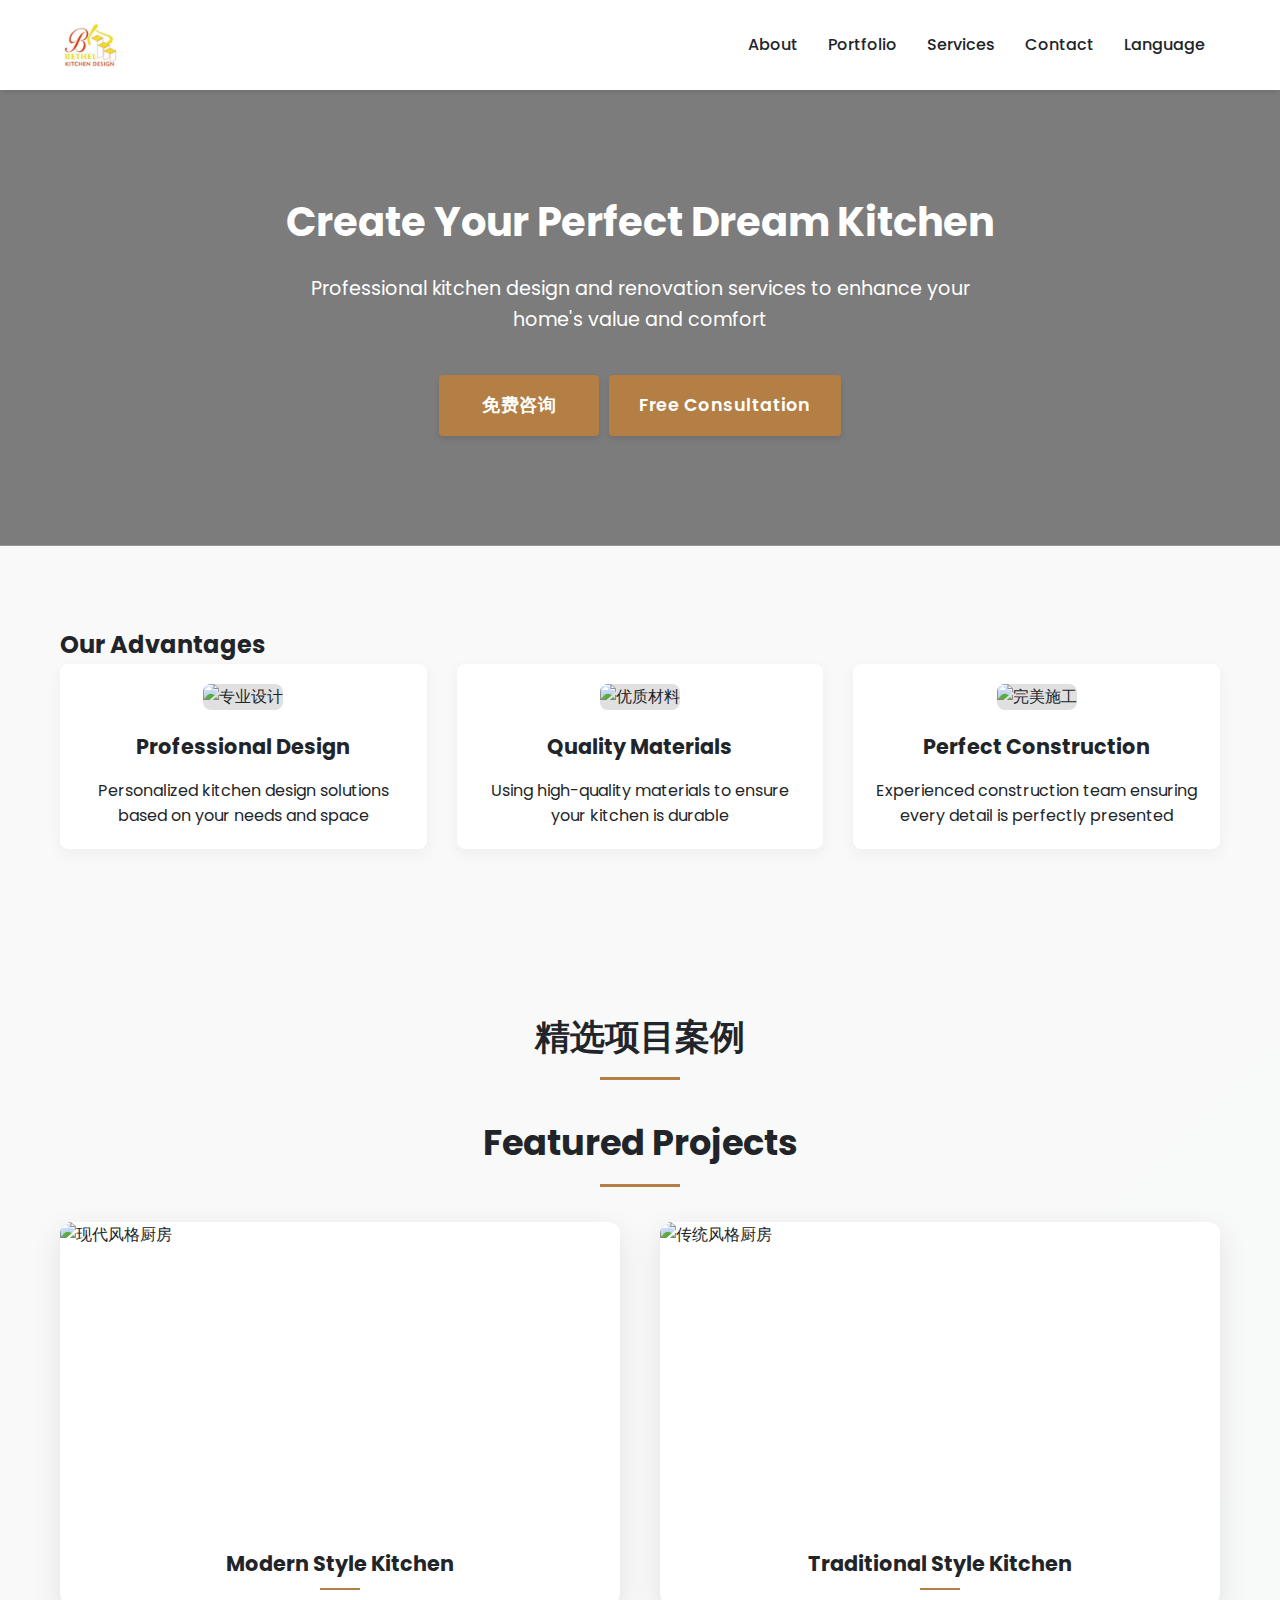
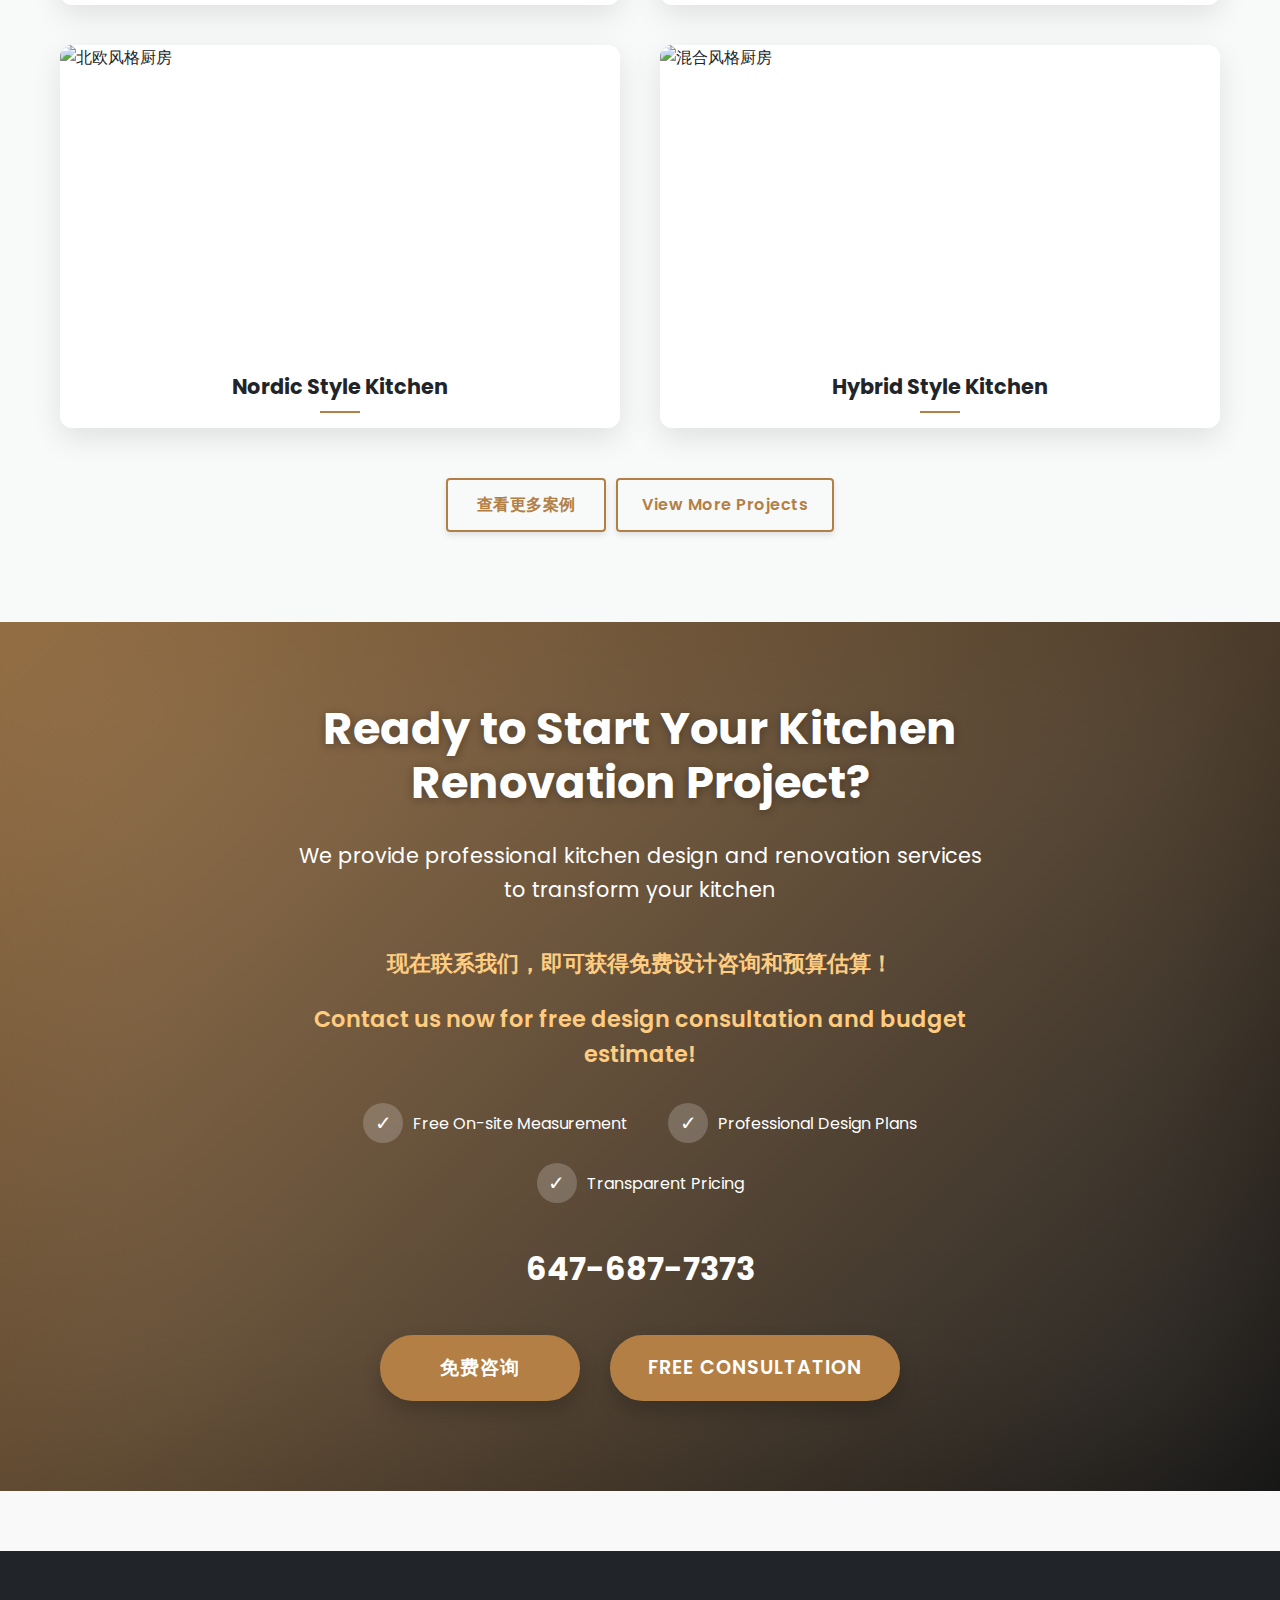
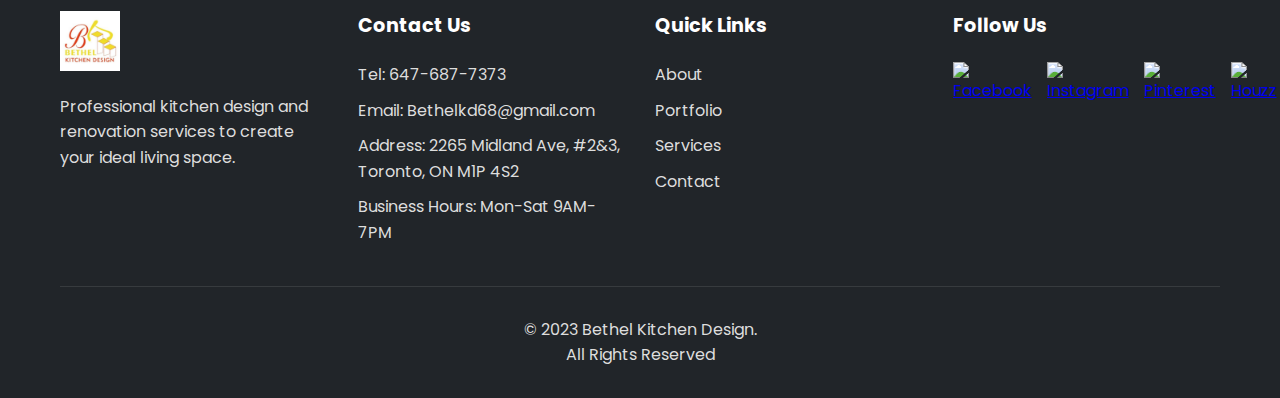
==== index.html @ 99098ee4 "language" ====
<!DOCTYPE html>
<html lang="en">
<head>
    <meta charset="UTF-8">
    <meta name="viewport" content="width=device-width, initial-scale=1.0">
    <title>Bethel Kitchen Design - 专业厨房设计与装修</title>
    <link rel="stylesheet" href="styles.css">
    <link rel="preconnect" href="https://fonts.googleapis.com">
    <link rel="preconnect" href="https://fonts.gstatic.com" crossorigin>
    <link href="https://fonts.googleapis.com/css2?family=Poppins:wght@300;400;500;600;700&display=swap" rel="stylesheet">
</head>
<body>
    <header>
        <div class="container">
            <div class="logo">
                <!-- 使用实际的公司LOGO -->
                <img src="Bethhel-Logo.jpeg" alt="Bethel Kitchen Design Logo">
            </div>
            <nav>
                <ul>
                    <li><a href="/about" data-lang="zh">关于我们</a><a href="/about" data-lang="en">About</a></li>
                    <li><a href="/portfolio" data-lang="zh">项目展示</a><a href="/portfolio" data-lang="en">Portfolio</a></li>
                    <li><a href="/services" data-lang="zh">服务内容</a><a href="/services" data-lang="en">Services</a></li>
                    <li><a href="contact.html" data-lang="zh">联系我们</a><a href="contact.html" data-lang="en">Contact</a></li>
                    <!-- 添加语言下拉菜单 -->
                    <li class="dropdown">
                        <a href="#" data-lang="zh">语言</a>
                        <a href="#" data-lang="en">Language</a>
                        <div class="dropdown-content">
                            <a href="#" onclick="switchToLanguage('zh-CN')">中文</a>
                            <a href="#" onclick="switchToLanguage('en')">English</a>
                        </div>
                    </li>
                </ul>
            </nav>
        </div>
    </header>

    <section class="hero">
        <div class="container">
            <h1 data-lang="zh">打造您梦想中的完美厨房</h1>
            <h1 data-lang="en">Create Your Perfect Dream Kitchen</h1>
            
            <p data-lang="zh">专业的厨房设计与装修服务，提升您家的价值与舒适度</p>
            <p data-lang="en">Professional kitchen design and renovation services to enhance your home's value and comfort</p>
            
            <div class="cta-buttons">
                <a href="contact.html" class="btn btn-large" data-lang="zh">免费咨询</a>
                <a href="contact.html" class="btn btn-large" data-lang="en">Free Consultation</a>
            </div>
        </div>
    </section>

    <section class="features">
        <div class="container">
            <h2 data-lang="zh">我们的优势</h2>
            <h2 data-lang="en">Our Advantages</h2>
            
            <div class="feature-grid">
                <div class="feature">
                    <img src="https://images.pexels.com/photos/3214064/pexels-photo-3214064.jpeg" alt="专业设计">
                    <h3 data-lang="zh">专业设计</h3>
                    <h3 data-lang="en">Professional Design</h3>
                    
                    <p data-lang="zh">根据您的需求和空间提供个性化的厨房设计方案</p>
                    <p data-lang="en">Personalized kitchen design solutions based on your needs and space</p>
                </div>
                <div class="feature">
                    <img src="https://images.pexels.com/photos/129731/pexels-photo-129731.jpeg" alt="优质材料">
                    <h3 data-lang="zh">优质材料</h3>
                    <h3 data-lang="en">Quality Materials</h3>
                    
                    <p data-lang="zh">使用高品质的材料，确保您的厨房经久耐用</p>
                    <p data-lang="en">Using high-quality materials to ensure your kitchen is durable</p>
                </div>
                <div class="feature">
                    <img src="https://images.pexels.com/photos/5824530/pexels-photo-5824530.jpeg" alt="完美施工">
                    <h3 data-lang="zh">完美施工</h3>
                    <h3 data-lang="en">Perfect Construction</h3>
                    
                    <p data-lang="zh">经验丰富的施工团队，确保每个细节都完美呈现</p>
                    <p data-lang="en">Experienced construction team ensuring every detail is perfectly presented</p>
                </div>
            </div>
        </div>
    </section>

    <section class="portfolio-preview">
        <div class="container">
            <h2 data-lang="zh">精选项目案例</h2>
            <h2 data-lang="en">Featured Projects</h2>
            
            <div class="portfolio-grid">
                <div class="portfolio-item">
                    <img src="https://images.pexels.com/photos/3016430/pexels-photo-3016430.jpeg" alt="现代风格厨房">
                    <h3 data-lang="zh">现代风格厨房</h3>
                    <h3 data-lang="en">Modern Style Kitchen</h3>
                </div>
                <div class="portfolio-item">
                    <img src="https://images.pexels.com/photos/1080721/pexels-photo-1080721.jpeg" alt="传统风格厨房">
                    <h3 data-lang="zh">传统风格厨房</h3>
                    <h3 data-lang="en">Traditional Style Kitchen</h3>
                </div>
                <div class="portfolio-item">
                    <img src="https://images.pexels.com/photos/2062426/pexels-photo-2062426.jpeg" alt="北欧风格厨房">
                    <h3 data-lang="zh">北欧风格厨房</h3>
                    <h3 data-lang="en">Nordic Style Kitchen</h3>
                </div>
                <div class="portfolio-item">
                    <img src="https://images.pexels.com/photos/6492403/pexels-photo-6492403.jpeg" alt="混合风格厨房">
                    <h3 data-lang="zh">混合风格厨房</h3>
                    <h3 data-lang="en">Hybrid Style Kitchen</h3>
                </div>
            </div>
            <div class="cta-buttons">
                <a href="/portfolio" class="btn btn-secondary" data-lang="zh">查看更多案例</a>
                <a href="/portfolio" class="btn btn-secondary" data-lang="en">View More Projects</a>
            </div>
        </div>
    </section>

    <section class="cta">
        <div class="container">
            <h2 data-lang="zh">准备好开始您的厨房改造项目了吗？</h2>
            <h2 data-lang="en">Ready to Start Your Kitchen Renovation Project?</h2>
            
            <p data-lang="zh">我们提供专业厨房设计和装修服务，让您的厨房焕然一新</p>
            <p data-lang="en">We provide professional kitchen design and renovation services to transform your kitchen</p>
            
            <span class="cta-highlight" data-lang="zh">现在联系我们，即可获得免费设计咨询和预算估算！</span>
            <span class="cta-highlight" data-lang="en">Contact us now for free design consultation and budget estimate!</span>
            
            <div class="cta-benefits">
                <div class="cta-benefit">
                    <div class="cta-benefit-icon">✓</div>
                    <span data-lang="zh">免费上门测量</span>
                    <span data-lang="en">Free On-site Measurement</span>
                </div>
                <div class="cta-benefit">
                    <div class="cta-benefit-icon">✓</div>
                    <span data-lang="zh">专业设计方案</span>
                    <span data-lang="en">Professional Design Plans</span>
                </div>
                <div class="cta-benefit">
                    <div class="cta-benefit-icon">✓</div>
                    <span data-lang="zh">透明报价</span>
                    <span data-lang="en">Transparent Pricing</span>
                </div>
            </div>
            
            <a href="tel:6476877373" class="phone-number">647-687-7373</a>
            
            <div class="cta-buttons">
                <a href="contact.html" class="btn btn-large" data-lang="zh">免费咨询</a>
                <a href="contact.html" class="btn btn-large" data-lang="en">Free Consultation</a>
            </div>
        </div>
    </section>

    <footer>
        <div class="container">
            <div class="footer-grid">
                <div class="footer-info">
                    <!-- 页脚中也使用实际LOGO -->
                    <img src="Bethhel-Logo.jpeg" alt="Bethel Kitchen Design Logo">
                    <p data-lang="zh">专业厨房设计与装修服务，为您打造理想的生活空间。</p>
                    <p data-lang="en">Professional kitchen design and renovation services to create your ideal living space.</p>
                </div>
                <div class="footer-contact">
                    <h3 data-lang="zh">联系我们</h3>
                    <h3 data-lang="en">Contact Us</h3>
                    
                    <p data-lang="zh">电话: 647-687-7373</p>
                    <p data-lang="en">Tel: 647-687-7373</p>
                    
                    <p data-lang="zh">邮箱: Bethelkd68@gmail.com</p>
                    <p data-lang="en">Email: Bethelkd68@gmail.com</p>
                    
                    <p data-lang="zh">地址: 2265 Midland Ave, #2&3, Toronto, ON M1P 4S2</p>
                    <p data-lang="en">Address: 2265 Midland Ave, #2&3, Toronto, ON M1P 4S2</p>
                    
                    <p data-lang="zh">营业时间: 周一至周六 9AM-7PM</p>
                    <p data-lang="en">Business Hours: Mon-Sat 9AM-7PM</p>
                </div>
                <div class="footer-links">
                    <h3 data-lang="zh">快速链接</h3>
                    <h3 data-lang="en">Quick Links</h3>
                    
                    <ul>
                        <li><a href="/about" data-lang="zh">关于我们</a><a href="/about" data-lang="en">About</a></li>
                        <li><a href="/portfolio" data-lang="zh">项目展示</a><a href="/portfolio" data-lang="en">Portfolio</a></li>
                        <li><a href="/services" data-lang="zh">服务内容</a><a href="/services" data-lang="en">Services</a></li>
                        <li><a href="contact.html" data-lang="zh">联系我们</a><a href="contact.html" data-lang="en">Contact</a></li>
                    </ul>
                </div>
                <div class="footer-social">
                    <h3 data-lang="zh">关注我们</h3>
                    <h3 data-lang="en">Follow Us</h3>
                    
                    <div class="social-icons">
                        <a href="#"><img src="https://cdn2.iconfinder.com/data/icons/social-media-2285/512/1_Facebook_colored_svg_copy-512.png" alt="Facebook" width="30"></a>
                        <a href="#"><img src="https://cdn2.iconfinder.com/data/icons/social-media-2285/512/1_Instagram_colored_svg_1-512.png" alt="Instagram" width="30"></a>
                        <a href="#"><img src="https://cdn2.iconfinder.com/data/icons/social-media-2285/512/1_Pinterest_colored_svg-512.png" alt="Pinterest" width="30"></a>
                        <a href="#"><img src="https://cdn0.iconfinder.com/data/icons/social-media-2092/100/social-56-512.png" alt="Houzz" width="30"></a>
                    </div>
                </div>
            </div>
            <div class="copyright">
                <p>&copy; 2023 Bethel Kitchen Design. <span data-lang="zh">保留所有权利</span><span data-lang="en">All Rights Reserved</span></p>
            </div>
        </div>
    </footer>

    <script>
        // 更新语言切换功能
        function switchToLanguage(lang) {
            document.documentElement.lang = lang;
            localStorage.setItem('language', lang);
        }
        
        // 页面加载时检查之前选择的语言
        document.addEventListener('DOMContentLoaded', function() {
            const savedLanguage = localStorage.getItem('language');
            if (savedLanguage) {
                document.documentElement.lang = savedLanguage;
            }
            
            // 平滑滚动效果
            document.querySelectorAll('a[href^="#"]').forEach(anchor => {
                anchor.addEventListener('click', function (e) {
                    e.preventDefault();
                    
                    document.querySelector(this.getAttribute('href')).scrollIntoView({
                        behavior: 'smooth'
                    });
                });
            });
        });
    </script>
</body>
</html>
---- styles.css ----
/* 基础样式 */
:root {
    --primary-color: #333;
    --secondary-color: #b37f45;
    --light-color: #f8f9fa;
    --dark-color: #212529;
}

* {
    margin: 0;
    padding: 0;
    box-sizing: border-box;
}

body {
    font-family: 'Poppins', sans-serif;
    line-height: 1.6;
    color: var(--dark-color);
    background-color: #f9f9f9;
}

/* 语言切换功能 */
[data-lang="zh"] {
    display: none;
}

[data-lang="en"] {
    display: block;
}

html[lang="zh-CN"] [data-lang="zh"] {
    display: block;
}

html[lang="zh-CN"] [data-lang="en"] {
    display: none;
}

/* 下拉菜单样式 */
.dropdown {
    position: relative;
    display: inline-block;
}

.dropdown-content {
    display: none;
    position: absolute;
    background-color: white;
    min-width: 120px;
    box-shadow: 0px 8px 16px 0px rgba(0,0,0,0.2);
    z-index: 1000;
    border-radius: 4px;
    overflow: hidden;
    right: 0;
    top: 100%;
}

.dropdown:hover .dropdown-content {
    display: block;
}

.dropdown-content a {
    color: var(--dark-color);
    padding: 12px 16px;
    text-decoration: none;
    display: block;
    text-align: left;
}

.dropdown-content a:hover {
    background-color: #f1f1f1;
    color: var(--secondary-color);
}

.container {
    width: 100%;
    max-width: 1200px;
    margin: 0 auto;
    padding: 0 20px;
}

/* 头部样式 */
header {
    background-color: white;
    box-shadow: 0 2px 5px rgba(0,0,0,0.1);
    padding: 15px 0;
    position: relative;
    z-index: 100;
}

header .container {
    display: flex;
    justify-content: space-between;
    align-items: center;
}

nav ul {
    list-style: none;
    display: flex;
    justify-content: flex-end;
}

nav ul li {
    margin: 0 15px;
}

nav ul li a {
    text-decoration: none;
    color: var(--dark-color);
    font-weight: 500;
    transition: color 0.3s;
}

nav ul li a:hover {
    color: var(--secondary-color);
}

.logo img {
    height: 60px;
    width: auto;
    display: block;
    margin-bottom: 0;
}

/* 按钮样式 */
.btn {
    display: inline-block;
    padding: 12px 24px;
    background-color: var(--secondary-color);
    color: white;
    text-decoration: none;
    border-radius: 4px;
    font-weight: 600;
    letter-spacing: 0.5px;
    text-align: center;
    transition: all 0.3s ease;
    border: 2px solid var(--secondary-color);
    box-shadow: 0 3px 6px rgba(0,0,0,0.1);
    min-width: 160px;
    margin: 10px 5px;
}

.btn:hover {
    background-color: #c29365;
    border-color: #c29365;
    transform: translateY(-2px);
    box-shadow: 0 5px 10px rgba(0,0,0,0.15);
}

.btn-secondary {
    background-color: transparent;
    color: var(--secondary-color);
}

.btn-secondary:hover {
    background-color: var(--secondary-color);
    color: white;
}

.btn-large {
    padding: 14px 28px;
    font-size: 1.1rem;
}

/* 页脚样式 */
footer {
    background-color: var(--dark-color);
    color: white;
    padding: 60px 0 30px;
    margin-top: 60px;
}

.footer-grid {
    display: grid;
    grid-template-columns: repeat(auto-fit, minmax(250px, 1fr));
    gap: 30px;
    margin-bottom: 30px;
}

.footer-info img {
    height: 60px;
    width: auto;
    margin-bottom: 15px;
}

.footer-info p, .footer-contact p {
    color: #ddd;
    margin-bottom: 10px;
}

.footer-contact h3, .footer-links h3, .footer-social h3 {
    color: white;
    margin-bottom: 20px;
    font-size: 1.2rem;
}

.footer-links ul {
    list-style: none;
}

.footer-links ul li {
    margin-bottom: 10px;
}

.footer-links ul li a {
    color: #ddd;
    text-decoration: none;
    transition: color 0.3s;
}

.footer-links ul li a:hover {
    color: var(--secondary-color);
}

.social-icons {
    display: flex;
    gap: 15px;
}

.copyright {
    border-top: 1px solid rgba(255,255,255,0.1);
    padding-top: 30px;
    text-align: center;
    color: #ddd;
}

/* 联系页面特定样式 */
.contact-header {
    background-color: var(--secondary-color);
    color: white;
    padding: 50px 0;
    text-align: center;
    position: relative;
    z-index: 10;
    overflow: hidden;
}

.contact-header:before {
    content: '';
    position: absolute;
    top: 0;
    left: 0;
    right: 0;
    bottom: 0;
    background: linear-gradient(135deg, rgba(179, 127, 69, 0.9) 0%, rgba(179, 127, 69, 0.7) 100%);
    z-index: 1;
}

.contact-header .container {
    position: relative;
    z-index: 2;
}

.contact-header h1 {
    font-size: 2.5rem;
    margin-bottom: 15px;
    position: relative;
}

.contact-header h1:after {
    content: '';
    display: block;
    width: 80px;
    height: 3px;
    background: white;
    margin: 15px auto 0;
}

.contact-header p {
    font-size: 1.1rem;
    max-width: 600px;
    margin: 0 auto;
}

.contact-main {
    margin: 60px auto;
    display: flex;
    flex-wrap: wrap;
    box-shadow: 0 10px 30px rgba(0,0,0,0.1);
    border-radius: 10px;
    overflow: hidden;
    background: white;
}

.contact-info-wrapper {
    flex: 1;
    min-width: 350px;
    padding: 40px;
    background-color: white;
}

.contact-info-title {
    font-size: 1.5rem;
    margin-bottom: 30px;
    color: var(--dark-color);
    position: relative;
    padding-bottom: 15px;
}

.contact-info-title:after {
    content: '';
    display: block;
    width: 50px;
    height: 3px;
    background: var(--secondary-color);
    position: absolute;
    bottom: 0;
    left: 0;
}

.contact-item {
    display: flex;
    margin-bottom: 25px;
    align-items: flex-start;
}

.contact-icon {
    font-size: 1.5rem;
    color: var(--secondary-color);
    margin-right: 15px;
    background-color: rgba(179, 127, 69, 0.1);
    width: 50px;
    height: 50px;
    display: flex;
    align-items: center;
    justify-content: center;
    border-radius: 50%;
    flex-shrink: 0;
}

.contact-details {
    flex: 1;
}

.contact-details h3 {
    font-size: 1.1rem;
    margin-bottom: 5px;
    color: var(--dark-color);
}

.contact-details p {
    color: #666;
    line-height: 1.5;
}

.map-wrapper {
    flex: 1;
    min-width: 350px;
    min-height: 450px;
}

.map-wrapper iframe {
    width: 100%;
    height: 100%;
    border: none;
    display: block;
}

/* 首页特定样式 */
.hero {
    background: linear-gradient(rgba(0, 0, 0, 0.5), rgba(0, 0, 0, 0.5)), 
                url('https://images.pexels.com/photos/1599791/pexels-photo-1599791.jpeg');
    background-size: cover;
    background-position: center;
    color: white;
    padding: 100px 0;
    text-align: center;
}

.hero h1 {
    font-size: 2.5rem;
    margin-bottom: 20px;
}

.hero p {
    font-size: 1.2rem;
    max-width: 700px;
    margin: 0 auto 30px;
}

.features {
    padding: 80px 0;
}

.section-title {
    text-align: center;
    margin-bottom: 50px;
}

.section-title h2 {
    font-size: 2rem;
    margin-bottom: 15px;
    color: var(--dark-color);
}

.section-title p {
    max-width: 700px;
    margin: 0 auto;
    color: #666;
}

.feature-grid {
    display: grid;
    grid-template-columns: repeat(3, 1fr);
    gap: 30px;
}

.feature {
    text-align: center;
    padding: 20px;
    background-color: white;
    border-radius: 8px;
    box-shadow: 0 5px 15px rgba(0,0,0,0.05);
    transition: transform 0.3s ease;
}

.feature:hover {
    transform: translateY(-5px);
}

.feature img {
    width: 100%;
    height: 250px;
    object-fit: cover;
    background-color: #e0e0e0;
    margin-bottom: 20px;
    border-radius: 8px;
}

.feature h3 {
    font-size: 1.3rem;
    margin-bottom: 15px;
    color: var(--dark-color);
}

/* 改进项目展示部分 */
.portfolio-preview {
    padding: 80px 0;
    background-color: var(--light-color);
    position: relative;
    overflow: hidden;
}

.portfolio-preview:before {
    content: '';
    position: absolute;
    top: 0;
    left: 0;
    width: 100%;
    height: 100%;
    background: linear-gradient(135deg, rgba(249, 249, 249, 0.8) 0%, rgba(249, 249, 249, 0.2) 100%);
    z-index: 1;
}

.portfolio-preview .container {
    position: relative;
    z-index: 2;
}

.portfolio-preview h2 {
    position: relative;
    display: inline-block;
    margin-bottom: 50px;
    font-size: 2.2rem;
    color: var(--dark-color);
    text-align: center;
    width: 100%;
}

.portfolio-preview h2:after {
    content: '';
    position: absolute;
    bottom: -15px;
    left: 50%;
    transform: translateX(-50%);
    width: 80px;
    height: 3px;
    background-color: var(--secondary-color);
}

.portfolio-grid {
    display: grid;
    grid-template-columns: repeat(2, 1fr);
    gap: 40px;
    margin-bottom: 40px;
}

.portfolio-item {
    background-color: white;
    border-radius: 12px;
    overflow: hidden;
    box-shadow: 0 10px 30px rgba(0,0,0,0.1);
    transition: all 0.4s ease;
    position: relative;
}

.portfolio-item:hover {
    transform: translateY(-10px);
    box-shadow: 0 15px 40px rgba(0,0,0,0.15);
}

.portfolio-item img {
    width: 100%;
    height: 300px;
    object-fit: cover;
    transition: transform 0.6s ease;
    display: block;
}

.portfolio-item:hover img {
    transform: scale(1.05);
}

.portfolio-item h3 {
    padding: 25px 20px;
    text-align: center;
    font-size: 1.3rem;
    margin: 0;
    color: var(--dark-color);
    position: relative;
}

.portfolio-item h3:after {
    content: '';
    position: absolute;
    bottom: 15px;
    left: 50%;
    transform: translateX(-50%);
    width: 40px;
    height: 2px;
    background-color: var(--secondary-color);
    transition: width 0.3s ease;
}

.portfolio-item:hover h3:after {
    width: 60px;
}

.portfolio-item .view-project {
    position: absolute;
    top: 20px;
    right: 20px;
    background-color: var(--secondary-color);
    color: white;
    border-radius: 50%;
    width: 40px;
    height: 40px;
    display: flex;
    align-items: center;
    justify-content: center;
    opacity: 0;
    transform: translateY(20px);
    transition: all 0.3s ease;
    box-shadow: 0 5px 15px rgba(179, 127, 69, 0.4);
    text-decoration: none;
    font-size: 20px;
}

.portfolio-item:hover .view-project {
    opacity: 1;
    transform: translateY(0);
}

/* 响应式调整 */
@media (max-width: 992px) {
    .portfolio-grid {
        grid-template-columns: repeat(2, 1fr);
    }
}

@media (max-width: 768px) {
    .portfolio-grid {
        grid-template-columns: 1fr;
    }
    
    .portfolio-item img {
        height: 250px;
    }
}

/* 响应式样式 */
@media (max-width: 768px) {
    header .container {
        flex-direction: column;
    }
    
    .logo {
        margin-bottom: 15px;
    }
    
    nav ul {
        flex-direction: column;
        align-items: center;
    }
    
    nav ul li {
        margin: 5px 0;
    }
    
    .hero {
        padding: 60px 0;
    }
    
    .hero h1 {
        font-size: 2rem;
    }
    
    .contact-header {
        padding: 40px 0;
    }
    
    .contact-header h1 {
        font-size: 2rem;
    }
    
    .contact-main {
        margin: 30px auto;
    }
    
    .map-wrapper {
        min-height: 300px;
    }
    
    .feature-grid {
        grid-template-columns: 1fr;
    }
}

/* 重新设计CTA部分 */
.cta {
    background: linear-gradient(rgba(0, 0, 0, 0.6), rgba(0, 0, 0, 0.6)), 
                url('https://images.pexels.com/photos/2724748/pexels-photo-2724748.jpeg');
    background-size: cover;
    background-position: center;
    color: white;
    padding: 80px 0;
    text-align: center;
    position: relative;
    box-shadow: inset 0 0 200px rgba(0, 0, 0, 0.5);
}

.cta:before {
    content: '';
    position: absolute;
    left: 0;
    top: 0;
    width: 100%;
    height: 100%;
    background: linear-gradient(135deg, rgba(179, 127, 69, 0.9) 0%, rgba(0, 0, 0, 0.8) 100%);
    opacity: 0.8;
    z-index: 1;
}

.cta .container {
    position: relative;
    z-index: 2;
    max-width: 800px;
}

.cta h2 {
    font-size: 2.8rem;
    margin-bottom: 30px;
    font-weight: 700;
    text-shadow: 0 2px 10px rgba(0, 0, 0, 0.3);
    line-height: 1.2;
}

.cta p {
    font-size: 1.3rem;
    max-width: 700px;
    margin: 0 auto 40px;
    line-height: 1.6;
}

.cta-highlight {
    display: block;
    font-size: 1.4rem;
    margin: 20px 0;
    color: #ffcc80;
    font-weight: 600;
}

.cta-benefits {
    display: flex;
    justify-content: center;
    margin-bottom: 30px;
    flex-wrap: wrap;
}

.cta-benefit {
    margin: 10px 20px;
    display: flex;
    align-items: center;
}

.cta-benefit-icon {
    margin-right: 10px;
    background-color: rgba(255, 255, 255, 0.2);
    width: 40px;
    height: 40px;
    border-radius: 50%;
    display: flex;
    align-items: center;
    justify-content: center;
    font-size: 20px;
}

.cta-buttons {
    display: flex;
    justify-content: center;
    flex-wrap: wrap;
    margin-top: 30px;
}

.cta .btn {
    font-size: 1.2rem;
    padding: 15px 35px;
    border-radius: 50px;
    margin: 10px 15px;
    min-width: 200px;
    text-transform: uppercase;
    letter-spacing: 1px;
    border-width: 3px;
    box-shadow: 0 10px 20px rgba(0, 0, 0, 0.2);
    transition: all 0.4s ease;
}

.cta .btn:hover {
    transform: translateY(-5px);
    box-shadow: 0 15px 30px rgba(0, 0, 0, 0.25);
}

.cta .phone-number {
    display: block;
    font-size: 2rem;
    font-weight: 700;
    color: white;
    margin: 30px 0;
    text-decoration: none;
    transition: all 0.3s;
}

.cta .phone-number:hover {
    color: var(--secondary-color);
    transform: scale(1.05);
}

@media (max-width: 768px) {
    .cta h2 {
        font-size: 2.2rem;
    }
    
    .cta p {
        font-size: 1.1rem;
    }
    
    .cta-benefit {
        margin: 10px;
    }
    
    .cta .phone-number {
        font-size: 1.8rem;
    }
}
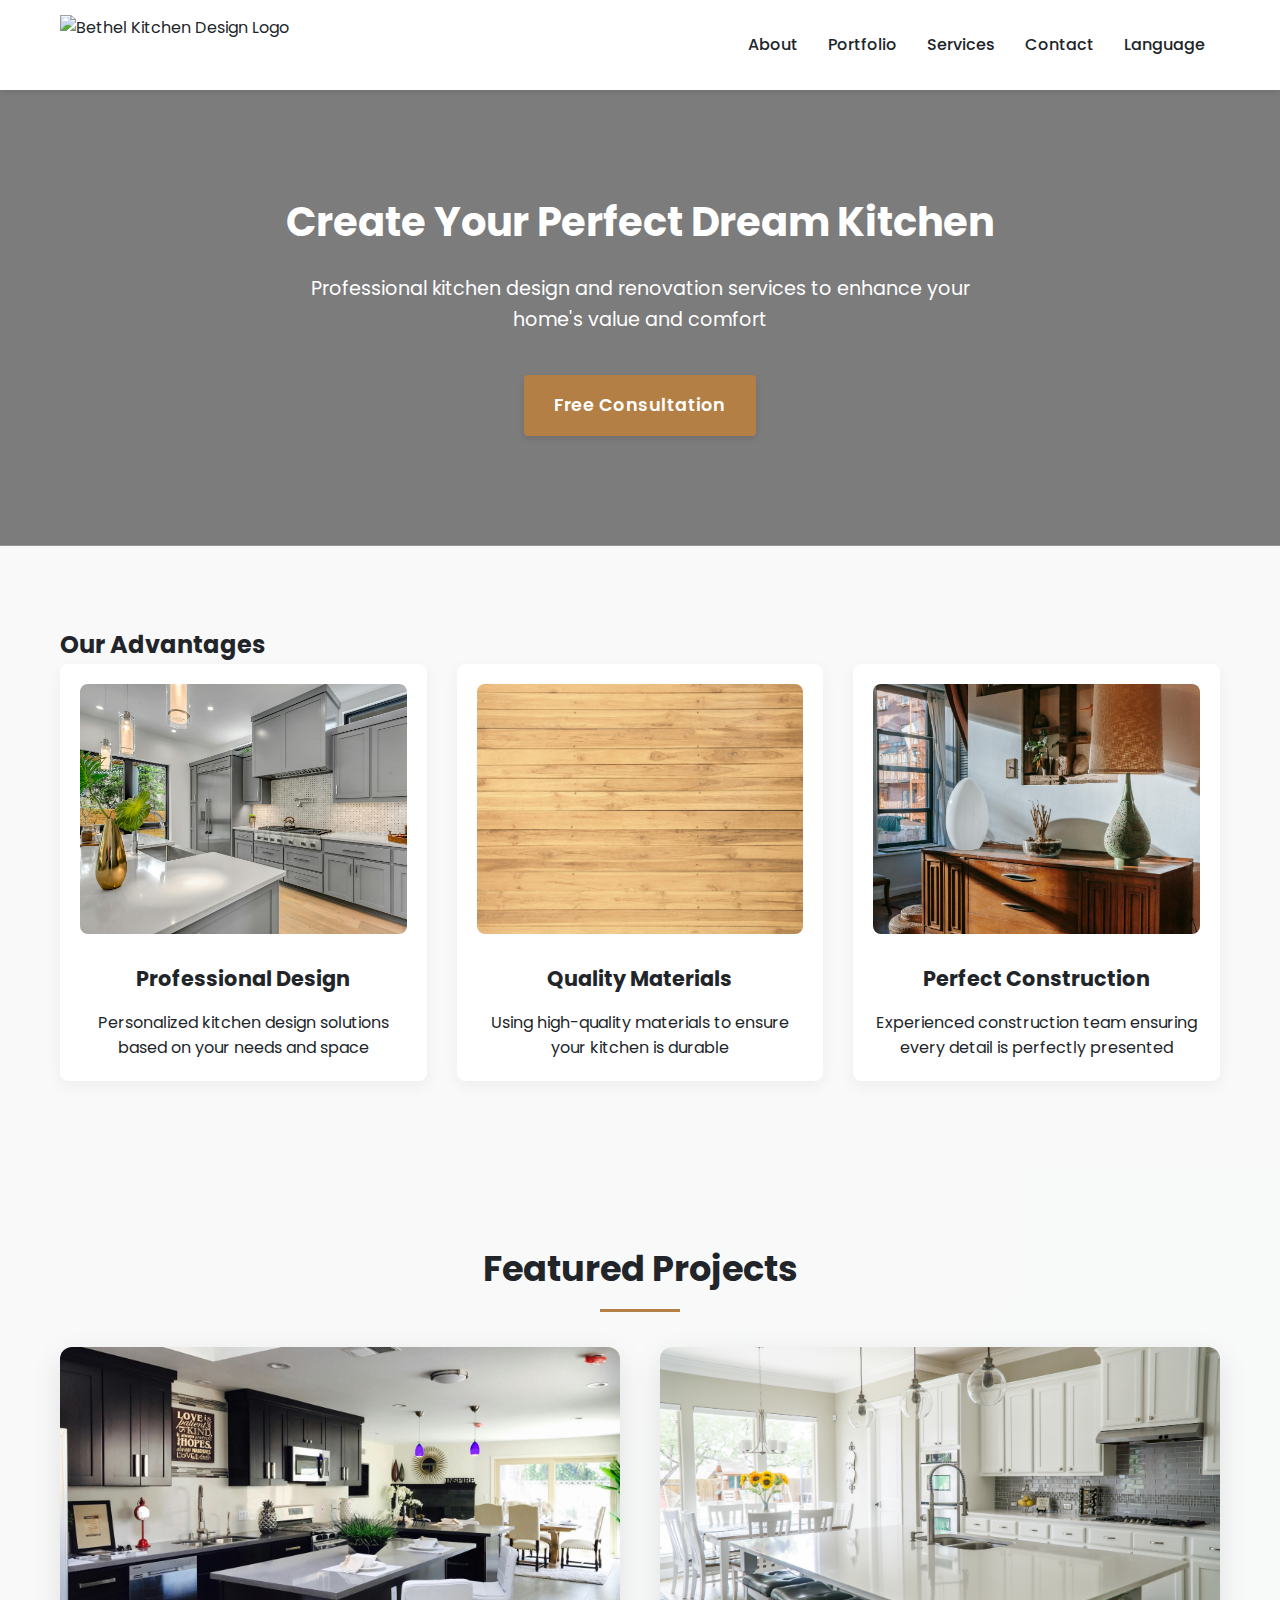
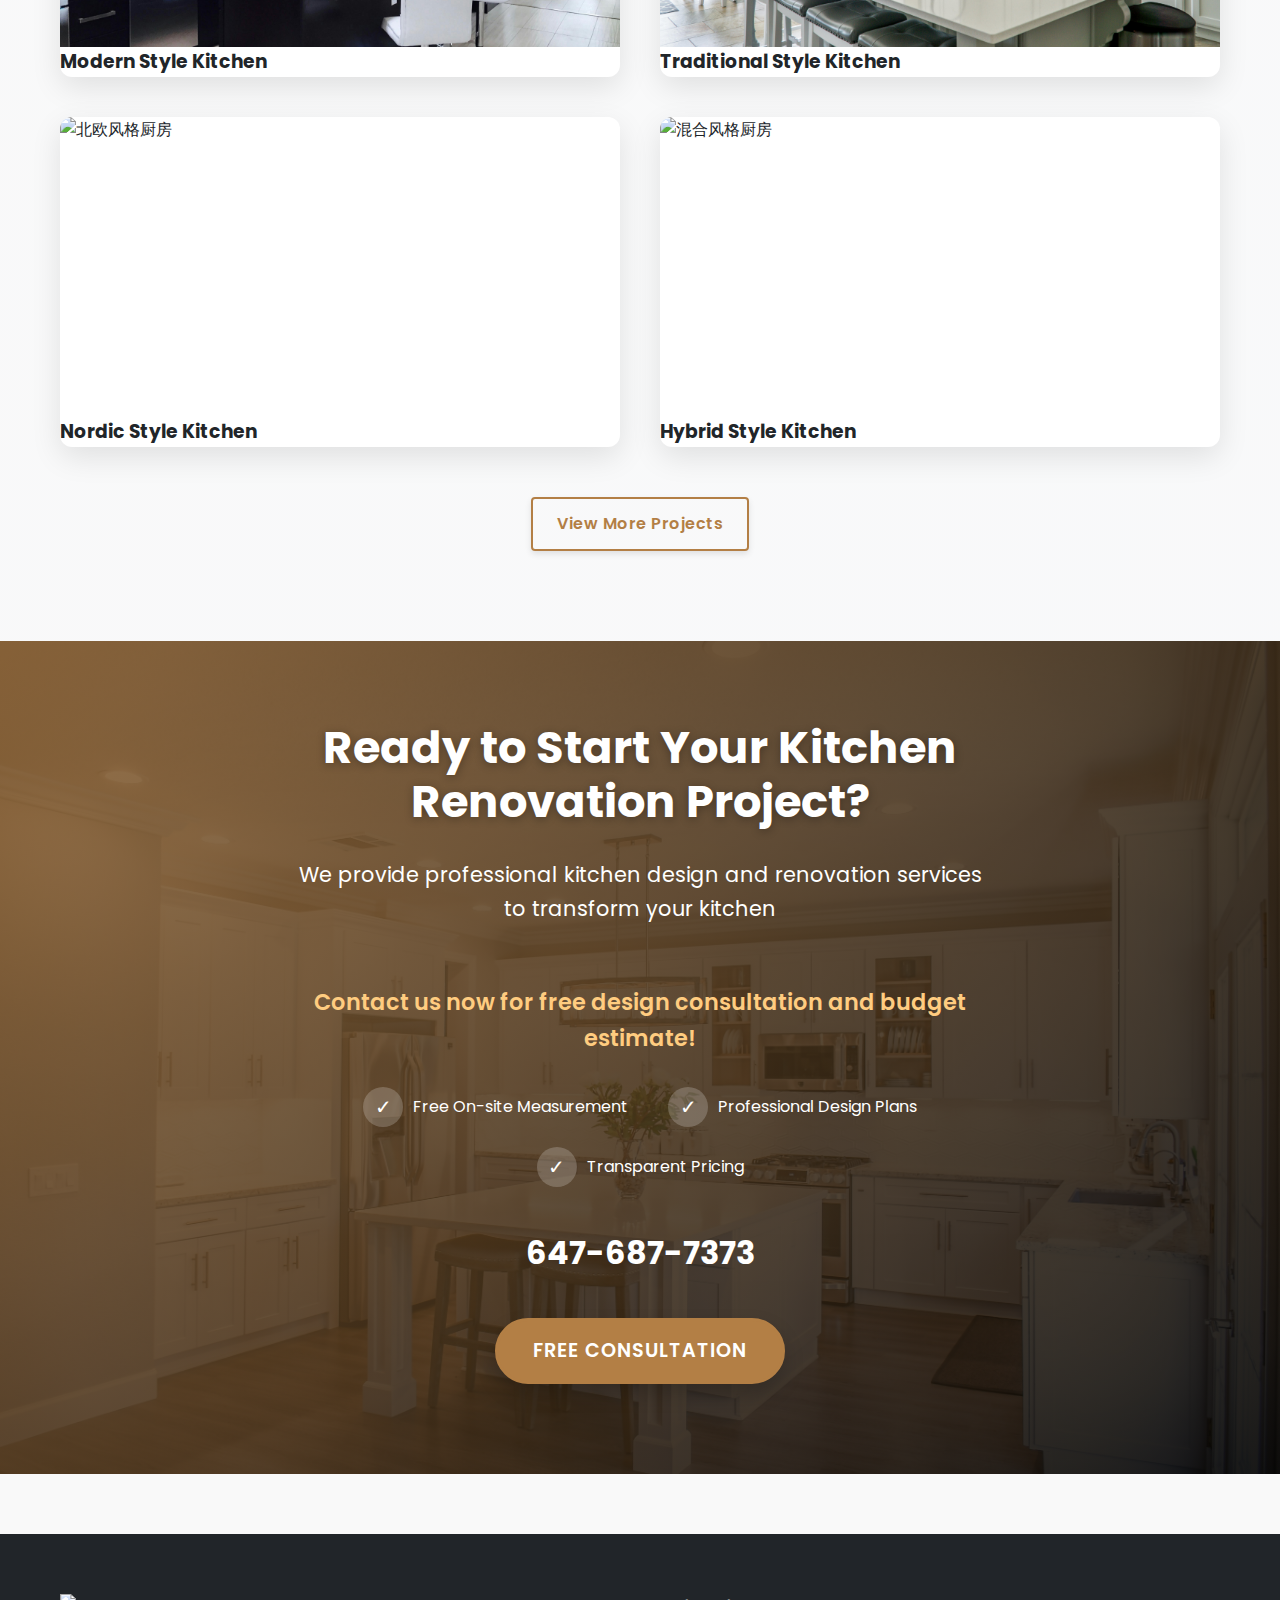
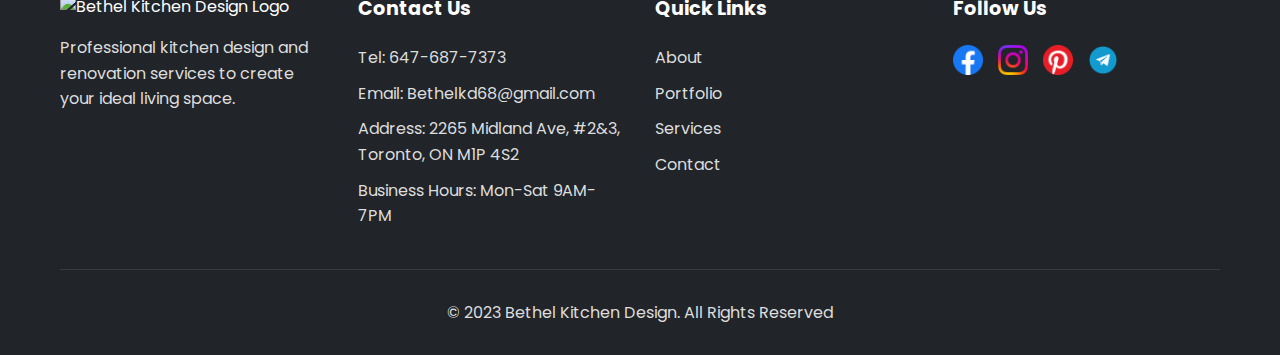
==== commit c88ac437: "logo" ====
--- a/index.html
+++ b/index.html
@@ -13,16 +13,14 @@
     <header>
         <div class="container">
             <div class="logo">
-                <!-- 使用实际的公司LOGO -->
-                <img src="Bethhel-Logo.jpeg" alt="Bethel Kitchen Design Logo">
+                <img src="images/logo/logo.png" alt="Bethel Kitchen Design Logo">
             </div>
             <nav>
                 <ul>
-                    <li><a href="/about" data-lang="zh">关于我们</a><a href="/about" data-lang="en">About</a></li>
-                    <li><a href="/portfolio" data-lang="zh">项目展示</a><a href="/portfolio" data-lang="en">Portfolio</a></li>
-                    <li><a href="/services" data-lang="zh">服务内容</a><a href="/services" data-lang="en">Services</a></li>
+                    <li><a href="about.html" data-lang="zh">关于我们</a><a href="about.html" data-lang="en">About</a></li>
+                    <li><a href="#" data-lang="zh">项目展示</a><a href="#" data-lang="en">Portfolio</a></li>
+                    <li><a href="#" data-lang="zh">服务内容</a><a href="#" data-lang="en">Services</a></li>
                     <li><a href="contact.html" data-lang="zh">联系我们</a><a href="contact.html" data-lang="en">Contact</a></li>
-                    <!-- 添加语言下拉菜单 -->
                     <li class="dropdown">
                         <a href="#" data-lang="zh">语言</a>
                         <a href="#" data-lang="en">Language</a>
@@ -58,7 +56,7 @@
             
             <div class="feature-grid">
                 <div class="feature">
-                    <img src="https://images.pexels.com/photos/3214064/pexels-photo-3214064.jpeg" alt="专业设计">
+                    <img src="images/portfolio/design-kitchen.jpg" alt="专业设计">
                     <h3 data-lang="zh">专业设计</h3>
                     <h3 data-lang="en">Professional Design</h3>
                     
@@ -66,7 +64,7 @@
                     <p data-lang="en">Personalized kitchen design solutions based on your needs and space</p>
                 </div>
                 <div class="feature">
-                    <img src="https://images.pexels.com/photos/129731/pexels-photo-129731.jpeg" alt="优质材料">
+                    <img src="images/portfolio/material-sample.jpg" alt="优质材料">
                     <h3 data-lang="zh">优质材料</h3>
                     <h3 data-lang="en">Quality Materials</h3>
                     
@@ -74,7 +72,7 @@
                     <p data-lang="en">Using high-quality materials to ensure your kitchen is durable</p>
                 </div>
                 <div class="feature">
-                    <img src="https://images.pexels.com/photos/5824530/pexels-photo-5824530.jpeg" alt="完美施工">
+                    <img src="images/portfolio/construction.jpg" alt="完美施工">
                     <h3 data-lang="zh">完美施工</h3>
                     <h3 data-lang="en">Perfect Construction</h3>
                     
@@ -92,12 +90,12 @@
             
             <div class="portfolio-grid">
                 <div class="portfolio-item">
-                    <img src="https://images.pexels.com/photos/3016430/pexels-photo-3016430.jpeg" alt="现代风格厨房">
+                    <img src="images/portfolio/modern-kitchen.jpg" alt="现代风格厨房">
                     <h3 data-lang="zh">现代风格厨房</h3>
                     <h3 data-lang="en">Modern Style Kitchen</h3>
                 </div>
                 <div class="portfolio-item">
-                    <img src="https://images.pexels.com/photos/1080721/pexels-photo-1080721.jpeg" alt="传统风格厨房">
+                    <img src="images/portfolio/traditional-kitchen.jpg" alt="传统风格厨房">
                     <h3 data-lang="zh">传统风格厨房</h3>
                     <h3 data-lang="en">Traditional Style Kitchen</h3>
                 </div>
@@ -113,8 +111,8 @@
                 </div>
             </div>
             <div class="cta-buttons">
-                <a href="/portfolio" class="btn btn-secondary" data-lang="zh">查看更多案例</a>
-                <a href="/portfolio" class="btn btn-secondary" data-lang="en">View More Projects</a>
+                <a href="#" class="btn btn-secondary" data-lang="zh">查看更多案例</a>
+                <a href="#" class="btn btn-secondary" data-lang="en">View More Projects</a>
             </div>
         </div>
     </section>
@@ -161,8 +159,7 @@
         <div class="container">
             <div class="footer-grid">
                 <div class="footer-info">
-                    <!-- 页脚中也使用实际LOGO -->
-                    <img src="Bethhel-Logo.jpeg" alt="Bethel Kitchen Design Logo">
+                    <img src="images/logo/logo.png" alt="Bethel Kitchen Design Logo">
                     <p data-lang="zh">专业厨房设计与装修服务，为您打造理想的生活空间。</p>
                     <p data-lang="en">Professional kitchen design and renovation services to create your ideal living space.</p>
                 </div>
@@ -187,9 +184,9 @@
                     <h3 data-lang="en">Quick Links</h3>
                     
                     <ul>
-                        <li><a href="/about" data-lang="zh">关于我们</a><a href="/about" data-lang="en">About</a></li>
-                        <li><a href="/portfolio" data-lang="zh">项目展示</a><a href="/portfolio" data-lang="en">Portfolio</a></li>
-                        <li><a href="/services" data-lang="zh">服务内容</a><a href="/services" data-lang="en">Services</a></li>
+                        <li><a href="about.html" data-lang="zh">关于我们</a><a href="about.html" data-lang="en">About</a></li>
+                        <li><a href="#" data-lang="zh">项目展示</a><a href="#" data-lang="en">Portfolio</a></li>
+                        <li><a href="#" data-lang="zh">服务内容</a><a href="#" data-lang="en">Services</a></li>
                         <li><a href="contact.html" data-lang="zh">联系我们</a><a href="contact.html" data-lang="en">Contact</a></li>
                     </ul>
                 </div>
@@ -198,10 +195,10 @@
                     <h3 data-lang="en">Follow Us</h3>
                     
                     <div class="social-icons">
-                        <a href="#"><img src="https://cdn2.iconfinder.com/data/icons/social-media-2285/512/1_Facebook_colored_svg_copy-512.png" alt="Facebook" width="30"></a>
-                        <a href="#"><img src="https://cdn2.iconfinder.com/data/icons/social-media-2285/512/1_Instagram_colored_svg_1-512.png" alt="Instagram" width="30"></a>
-                        <a href="#"><img src="https://cdn2.iconfinder.com/data/icons/social-media-2285/512/1_Pinterest_colored_svg-512.png" alt="Pinterest" width="30"></a>
-                        <a href="#"><img src="https://cdn0.iconfinder.com/data/icons/social-media-2092/100/social-56-512.png" alt="Houzz" width="30"></a>
+                        <a href="#"><img src="images/icons/facebook.png" alt="Facebook" width="30"></a>
+                        <a href="#"><img src="images/icons/instagram.png" alt="Instagram" width="30"></a>
+                        <a href="#"><img src="images/icons/pinterest.png" alt="Pinterest" width="30"></a>
+                        <a href="#"><img src="images/icons/houzz.png" alt="Houzz" width="30"></a>
                     </div>
                 </div>
             </div>
@@ -212,20 +209,17 @@
     </footer>
 
     <script>
-        // 更新语言切换功能
         function switchToLanguage(lang) {
             document.documentElement.lang = lang;
             localStorage.setItem('language', lang);
         }
         
-        // 页面加载时检查之前选择的语言
         document.addEventListener('DOMContentLoaded', function() {
             const savedLanguage = localStorage.getItem('language');
             if (savedLanguage) {
                 document.documentElement.lang = savedLanguage;
             }
             
-            // 平滑滚动效果
             document.querySelectorAll('a[href^="#"]').forEach(anchor => {
                 anchor.addEventListener('click', function (e) {
                     e.preventDefault();
--- a/styles.css
+++ b/styles.css
@@ -20,20 +20,37 @@
 }
 
 /* 语言切换功能 */
-[data-lang="zh"] {
-    display: none;
-}
-
-[data-lang="en"] {
-    display: block;
-}
-
+[data-lang] {
+    display: none !important;
+}
+
+/* 默认显示英文（当html标签lang属性为en或未设置时） */
+html:not([lang="zh-CN"]) [data-lang="en"] {
+    display: block !important;
+}
+
+/* 当html标签lang属性为zh-CN时显示中文 */
 html[lang="zh-CN"] [data-lang="zh"] {
-    display: block;
-}
-
-html[lang="zh-CN"] [data-lang="en"] {
-    display: none;
+    display: block !important;
+}
+
+/* 对于内联元素需特殊处理 */
+a[data-lang], span[data-lang], button[data-lang], label[data-lang] {
+    display: none !important;
+}
+
+html:not([lang="zh-CN"]) a[data-lang="en"],
+html:not([lang="zh-CN"]) span[data-lang="en"],
+html:not([lang="zh-CN"]) button[data-lang="en"],
+html:not([lang="zh-CN"]) label[data-lang="en"] {
+    display: inline-block !important;
+}
+
+html[lang="zh-CN"] a[data-lang="zh"],
+html[lang="zh-CN"] span[data-lang="zh"],
+html[lang="zh-CN"] button[data-lang="zh"],
+html[lang="zh-CN"] label[data-lang="zh"] {
+    display: inline-block !important;
 }
 
 /* 下拉菜单样式 */
@@ -178,7 +195,7 @@
 }
 
 .footer-info img {
-    height: 60px;
+    height: 50px;
     width: auto;
     margin-bottom: 15px;
 }
@@ -511,29 +528,16 @@
     transform: scale(1.05);
 }
 
-.portfolio-item h3 {
-    padding: 25px 20px;
-    text-align: center;
-    font-size: 1.3rem;
-    margin: 0;
-    color: var(--dark-color);
-    position: relative;
-}
-
-.portfolio-item h3:after {
-    content: '';
-    position: absolute;
-    bottom: 15px;
-    left: 50%;
-    transform: translateX(-50%);
-    width: 40px;
-    height: 2px;
-    background-color: var(--secondary-color);
-    transition: width 0.3s ease;
-}
-
-.portfolio-item:hover h3:after {
-    width: 60px;
+.portfolio-item h3[data-lang] {
+    display: none !important;
+}
+
+html:not([lang="zh-CN"]) .portfolio-item h3[data-lang="en"] {
+    display: block !important;
+}
+
+html[lang="zh-CN"] .portfolio-item h3[data-lang="zh"] {
+    display: block !important;
 }
 
 .portfolio-item .view-project {
@@ -629,7 +633,7 @@
 /* 重新设计CTA部分 */
 .cta {
     background: linear-gradient(rgba(0, 0, 0, 0.6), rgba(0, 0, 0, 0.6)), 
-                url('https://images.pexels.com/photos/2724748/pexels-photo-2724748.jpeg');
+                url('images/backgrounds/cta-background.jpg');
     background-size: cover;
     background-position: center;
     color: white;
@@ -745,6 +749,18 @@
     transform: scale(1.05);
 }
 
+.cta-buttons a[data-lang] {
+    display: none !important;
+}
+
+html:not([lang="zh-CN"]) .cta-buttons a[data-lang="en"] {
+    display: inline-block !important;
+}
+
+html[lang="zh-CN"] .cta-buttons a[data-lang="zh"] {
+    display: inline-block !important;
+}
+
 @media (max-width: 768px) {
     .cta h2 {
         font-size: 2.2rem;
@@ -761,4 +777,130 @@
     .cta .phone-number {
         font-size: 1.8rem;
     }
+}
+
+/* 关于我们页面样式 */
+.about-header {
+    background-color: var(--secondary-color);
+    color: white;
+    padding: 60px 0;
+    text-align: center;
+    position: relative;
+    z-index: 10;
+}
+
+.about-header h1 {
+    font-size: 3rem;
+    margin-bottom: 20px;
+    font-weight: 700;
+}
+
+.about-header p {
+    font-size: 1.2rem;
+    max-width: 700px;
+    margin: 0 auto;
+}
+
+.about-content {
+    padding: 60px 0;
+}
+
+.about-intro {
+    display: grid;
+    grid-template-columns: 1fr 1fr;
+    gap: 40px;
+    margin-bottom: 60px;
+    align-items: center;
+}
+
+.about-text p {
+    margin-bottom: 20px;
+    font-size: 1.1rem;
+    line-height: 1.8;
+}
+
+.about-image img {
+    width: 100%;
+    border-radius: 12px;
+    box-shadow: 0 10px 30px rgba(0,0,0,0.1);
+}
+
+.about-history, .about-services, .about-approach, .about-process {
+    margin-bottom: 60px;
+}
+
+.about-history h2, .about-services h2, .about-approach h2, .about-process h2 {
+    color: var(--secondary-color);
+    margin-bottom: 20px;
+    font-size: 2rem;
+    position: relative;
+    padding-bottom: 15px;
+}
+
+.about-history h2:after, .about-services h2:after, .about-approach h2:after, .about-process h2:after {
+    content: '';
+    position: absolute;
+    bottom: 0;
+    left: 0;
+    width: 60px;
+    height: 3px;
+    background-color: var(--secondary-color);
+}
+
+.about-history p, .about-services p, .about-approach p, .about-process p {
+    font-size: 1.1rem;
+    line-height: 1.8;
+    margin-bottom: 20px;
+}
+
+.about-cta {
+    background-color: #f8f9fa;
+    padding: 60px;
+    border-radius: 12px;
+    text-align: center;
+    margin-top: 60px;
+}
+
+.about-cta h2 {
+    color: var(--dark-color);
+    margin-bottom: 20px;
+    font-size: 2.2rem;
+}
+
+.about-cta p {
+    font-size: 1.2rem;
+    margin-bottom: 30px;
+}
+
+/* 响应式调整 */
+@media (max-width: 992px) {
+    .about-intro {
+        grid-template-columns: 1fr;
+    }
+    
+    .about-image {
+        order: -1;
+    }
+    
+    .about-cta {
+        padding: 40px 20px;
+    }
+}
+
+@media (max-width: 768px) {
+    .about-header {
+        padding: 40px 0;
+    }
+    
+    .about-header h1 {
+        font-size: 2.2rem;
+    }
+    
+    .about-content {
+        padding: 40px 0;
+    }
+    
+    .about-history h2, .about-services h2, .about-approach h2, .about-process h2, .about-cta h2 {
+        font-size: 1.8rem;
+    }
 } 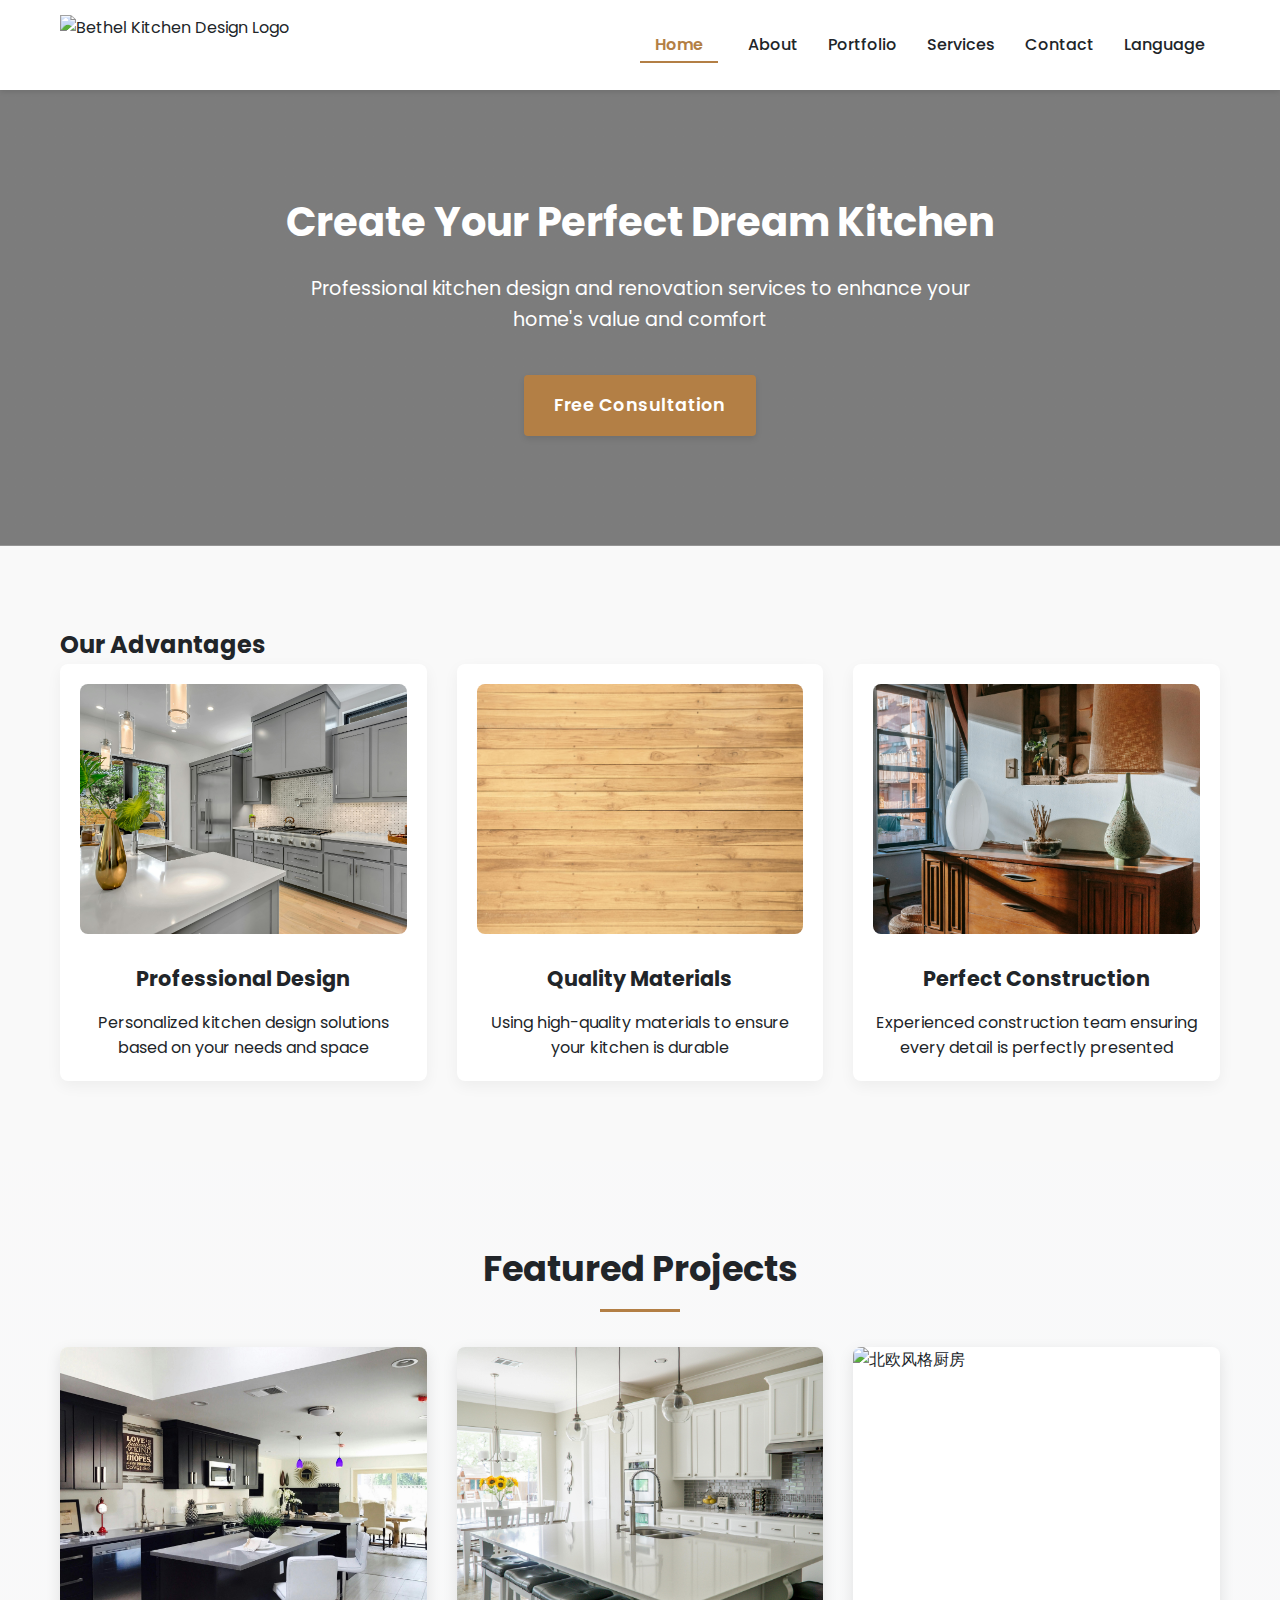
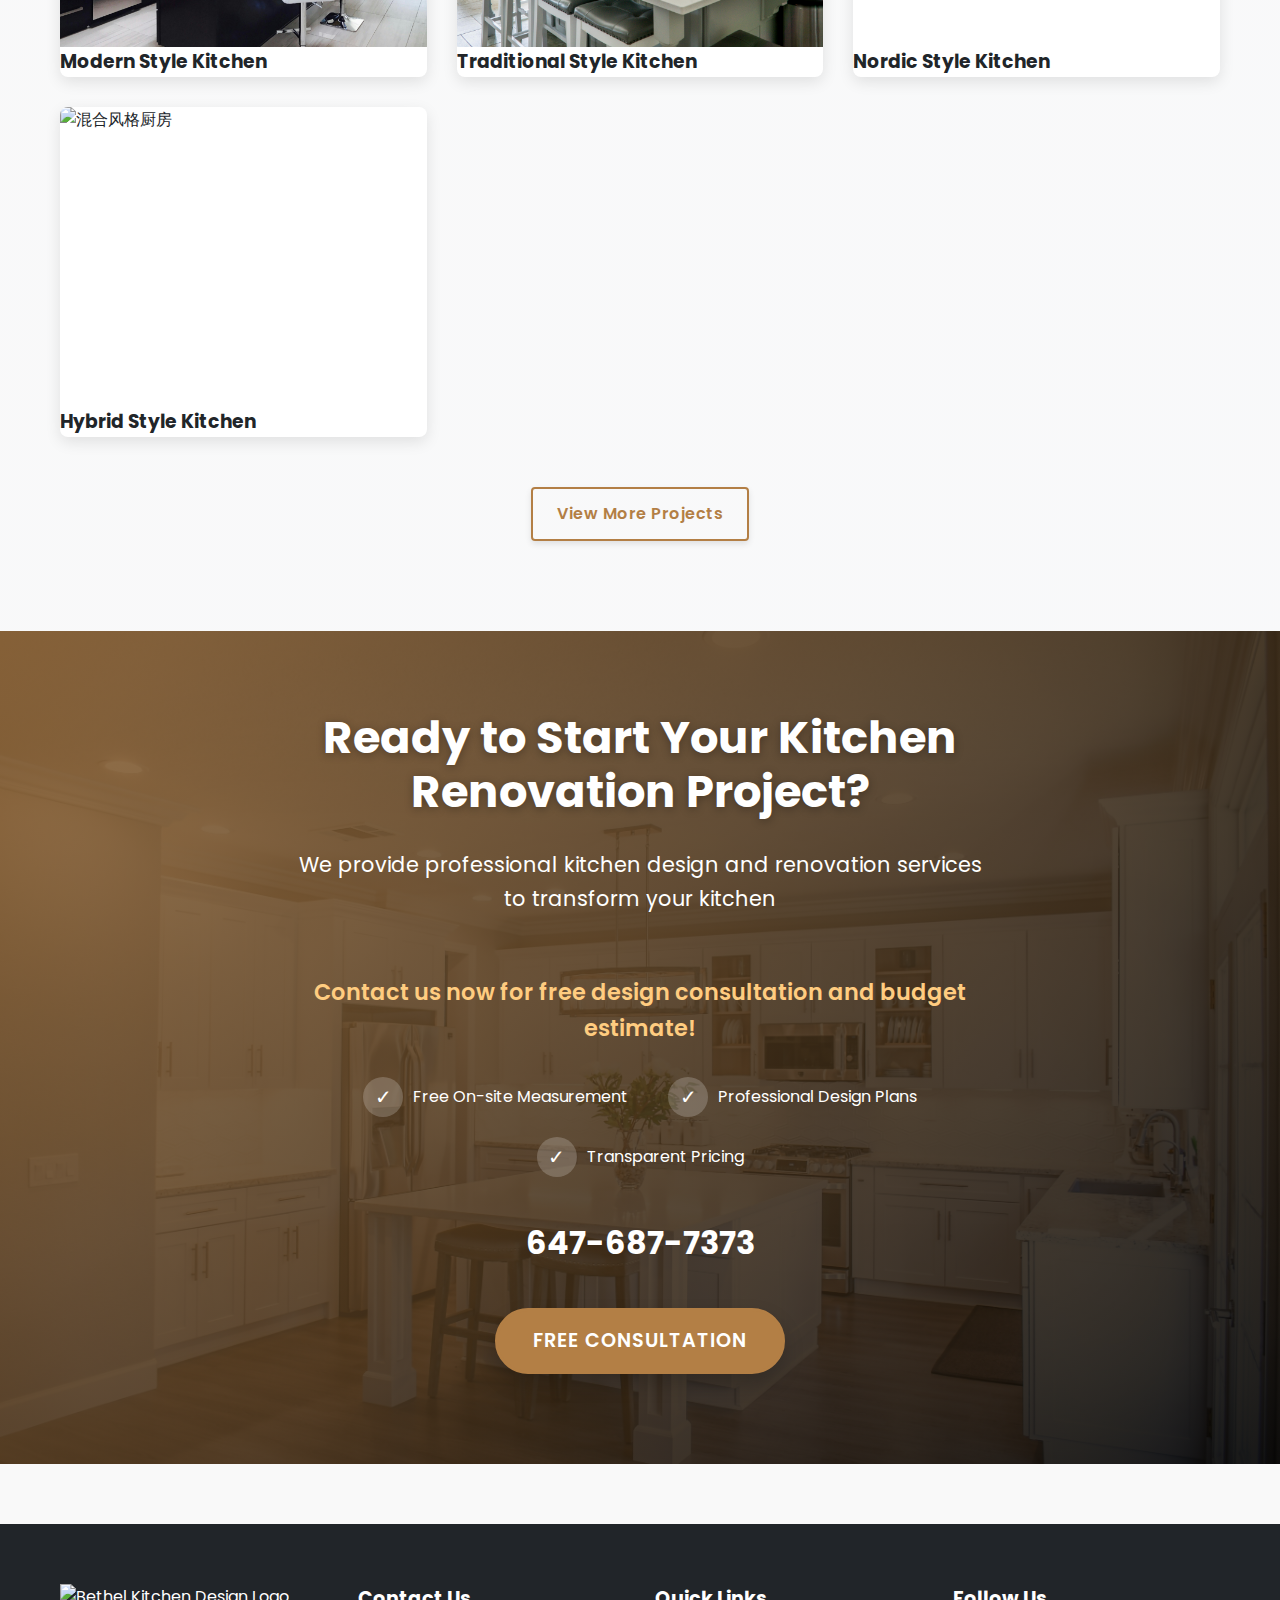
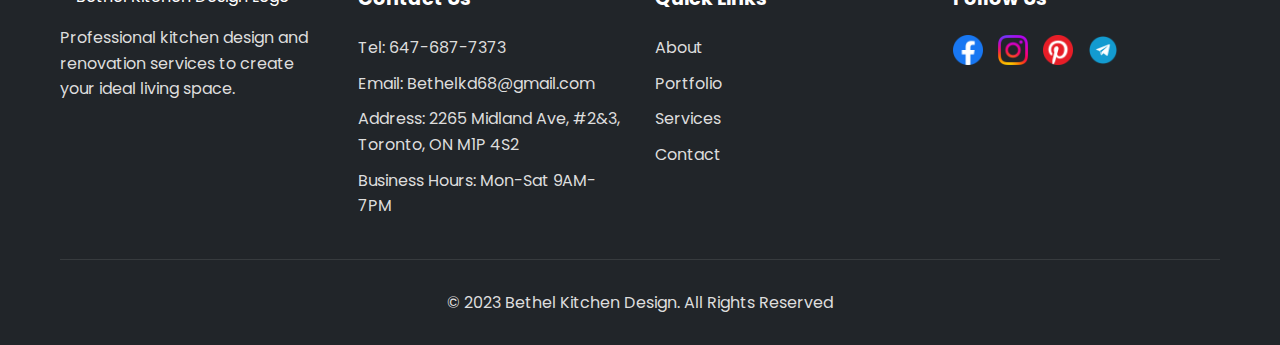
==== commit 2b707e00: "last ed" ====
--- a/index.html
+++ b/index.html
@@ -17,9 +17,10 @@
             </div>
             <nav>
                 <ul>
+                    <li class="current-page"><span data-lang="zh">首页</span><span data-lang="en">Home</span></li>
                     <li><a href="about.html" data-lang="zh">关于我们</a><a href="about.html" data-lang="en">About</a></li>
-                    <li><a href="#" data-lang="zh">项目展示</a><a href="#" data-lang="en">Portfolio</a></li>
-                    <li><a href="#" data-lang="zh">服务内容</a><a href="#" data-lang="en">Services</a></li>
+                    <li><a href="portfolio.html" data-lang="zh">项目展示</a><a href="portfolio.html" data-lang="en">Portfolio</a></li>
+                    <li><a href="services.html" data-lang="zh">服务内容</a><a href="services.html" data-lang="en">Services</a></li>
                     <li><a href="contact.html" data-lang="zh">联系我们</a><a href="contact.html" data-lang="en">Contact</a></li>
                     <li class="dropdown">
                         <a href="#" data-lang="zh">语言</a>
@@ -111,8 +112,8 @@
                 </div>
             </div>
             <div class="cta-buttons">
-                <a href="#" class="btn btn-secondary" data-lang="zh">查看更多案例</a>
-                <a href="#" class="btn btn-secondary" data-lang="en">View More Projects</a>
+                <a href="portfolio.html" class="btn btn-secondary" data-lang="zh">查看更多案例</a>
+                <a href="portfolio.html" class="btn btn-secondary" data-lang="en">View More Projects</a>
             </div>
         </div>
     </section>
@@ -185,8 +186,8 @@
                     
                     <ul>
                         <li><a href="about.html" data-lang="zh">关于我们</a><a href="about.html" data-lang="en">About</a></li>
-                        <li><a href="#" data-lang="zh">项目展示</a><a href="#" data-lang="en">Portfolio</a></li>
-                        <li><a href="#" data-lang="zh">服务内容</a><a href="#" data-lang="en">Services</a></li>
+                        <li><a href="portfolio.html" data-lang="zh">项目展示</a><a href="portfolio.html" data-lang="en">Portfolio</a></li>
+                        <li><a href="services.html" data-lang="zh">服务内容</a><a href="services.html" data-lang="en">Services</a></li>
                         <li><a href="contact.html" data-lang="zh">联系我们</a><a href="contact.html" data-lang="en">Contact</a></li>
                     </ul>
                 </div>
--- a/styles.css
+++ b/styles.css
@@ -903,4 +903,370 @@
     .about-history h2, .about-services h2, .about-approach h2, .about-process h2, .about-cta h2 {
         font-size: 1.8rem;
     }
+}
+
+/* 当前页面指示器 */
+nav ul li.current-page {
+    color: var(--secondary-color);
+    font-weight: 600;
+    position: relative;
+}
+
+nav ul li.current-page:after {
+    content: '';
+    position: absolute;
+    bottom: -5px;
+    left: 0;
+    width: 100%;
+    height: 2px;
+    background-color: var(--secondary-color);
+}
+
+nav ul li.current-page span {
+    padding: 0 15px;
+    display: inline-block;
+}
+
+/* 项目展示页面样式 */
+.portfolio-header {
+    background-color: var(--secondary-color);
+    color: white;
+    padding: 60px 0;
+    text-align: center;
+    position: relative;
+    z-index: 10;
+}
+
+.portfolio-header h1 {
+    font-size: 3rem;
+    margin-bottom: 20px;
+    font-weight: 700;
+}
+
+.portfolio-header p {
+    font-size: 1.2rem;
+    max-width: 700px;
+    margin: 0 auto;
+}
+
+.portfolio-filter {
+    padding: 40px 0 20px;
+    text-align: center;
+}
+
+.filter-buttons {
+    display: inline-flex;
+    flex-wrap: wrap;
+    justify-content: center;
+    gap: 10px;
+    margin-bottom: 20px;
+}
+
+.filter-btn {
+    background: transparent;
+    border: 2px solid var(--secondary-color);
+    color: var(--secondary-color);
+    padding: 8px 16px;
+    border-radius: 30px;
+    cursor: pointer;
+    font-weight: 500;
+    transition: all 0.3s;
+}
+
+.filter-btn:hover, .filter-btn.active {
+    background-color: var(--secondary-color);
+    color: white;
+}
+
+.portfolio-gallery {
+    padding: 20px 0 60px;
+}
+
+.portfolio-grid {
+    display: grid;
+    grid-template-columns: repeat(auto-fill, minmax(350px, 1fr));
+    gap: 30px;
+}
+
+.portfolio-item {
+    position: relative;
+    border-radius: 8px;
+    overflow: hidden;
+    box-shadow: 0 5px 15px rgba(0,0,0,0.1);
+    transition: transform 0.3s;
+}
+
+.portfolio-item:hover {
+    transform: translateY(-10px);
+}
+
+.portfolio-item img {
+    width: 100%;
+    height: 300px;
+    object-fit: cover;
+    display: block;
+}
+
+.portfolio-overlay {
+    position: absolute;
+    bottom: 0;
+    left: 0;
+    right: 0;
+    background: linear-gradient(0deg, rgba(0,0,0,0.8) 0%, rgba(0,0,0,0) 100%);
+    color: white;
+    padding: 20px;
+    transform: translateY(20px);
+    opacity: 0;
+    transition: all 0.3s;
+}
+
+.portfolio-item:hover .portfolio-overlay {
+    transform: translateY(0);
+    opacity: 1;
+}
+
+.portfolio-overlay h3 {
+    margin-bottom: 5px;
+    font-size: 1.3rem;
+}
+
+.portfolio-overlay p {
+    margin-bottom: 10px;
+    font-size: 0.9rem;
+    opacity: 0.8;
+}
+
+.portfolio-link {
+    display: inline-block;
+    color: white;
+    text-decoration: none;
+    background-color: var(--secondary-color);
+    padding: 6px 12px;
+    border-radius: 4px;
+    font-size: 0.9rem;
+    transition: all 0.3s;
+}
+
+.portfolio-link:hover {
+    background-color: #c29365;
+}
+
+.portfolio-cta {
+    background-color: #f8f9fa;
+    padding: 60px 0;
+    text-align: center;
+    margin-top: 20px;
+}
+
+.portfolio-cta h2 {
+    color: var(--dark-color);
+    margin-bottom: 20px;
+    font-size: 2.2rem;
+}
+
+.portfolio-cta p {
+    font-size: 1.2rem;
+    margin-bottom: 30px;
+    max-width: 700px;
+    margin-left: auto;
+    margin-right: auto;
+}
+
+@media (max-width: 768px) {
+    .portfolio-header {
+        padding: 40px 0;
+    }
+    
+    .portfolio-header h1 {
+        font-size: 2.2rem;
+    }
+    
+    .portfolio-grid {
+        grid-template-columns: repeat(auto-fill, minmax(280px, 1fr));
+        gap: 20px;
+    }
+    
+    .portfolio-item img {
+        height: 250px;
+    }
+    
+    .portfolio-cta h2 {
+        font-size: 1.8rem;
+    }
+    
+    .portfolio-cta p {
+        font-size: 1.1rem;
+    }
+}
+
+/* 服务页面样式 */
+.services-header {
+    background-color: var(--secondary-color);
+    color: white;
+    padding: 60px 0;
+    text-align: center;
+    position: relative;
+}
+
+.services-header h1 {
+    font-size: 3rem;
+    margin-bottom: 20px;
+    font-weight: 700;
+}
+
+.services-header p {
+    font-size: 1.2rem;
+    max-width: 700px;
+    margin: 0 auto;
+}
+
+.services-content {
+    padding: 60px 0;
+}
+
+.services-grid {
+    display: grid;
+    grid-template-columns: 1fr;
+    gap: 40px;
+}
+
+.service-item {
+    display: grid;
+    grid-template-columns: 1fr 1fr;
+    gap: 30px;
+    align-items: center;
+    background-color: white;
+    border-radius: 10px;
+    overflow: hidden;
+    box-shadow: 0 5px 15px rgba(0,0,0,0.1);
+}
+
+.service-item:nth-child(even) {
+    direction: rtl;
+}
+
+.service-item:nth-child(even) .service-info {
+    direction: ltr;
+}
+
+.service-item img {
+    width: 100%;
+    height: 400px;
+    object-fit: cover;
+}
+
+.service-info {
+    padding: 30px;
+}
+
+.service-info h2 {
+    color: var(--secondary-color);
+    margin-bottom: 15px;
+    font-size: 2rem;
+}
+
+.service-info p {
+    margin-bottom: 20px;
+    line-height: 1.7;
+}
+
+.services-process {
+    background-color: #f8f9fa;
+    padding: 60px 0;
+}
+
+.services-process h2 {
+    text-align: center;
+    margin-bottom: 40px;
+    font-size: 2.2rem;
+}
+
+.process-steps {
+    display: grid;
+    grid-template-columns: repeat(4, 1fr);
+    gap: 20px;
+}
+
+.process-step {
+    background-color: white;
+    padding: 30px;
+    border-radius: 10px;
+    text-align: center;
+    box-shadow: 0 5px 15px rgba(0,0,0,0.05);
+    position: relative;
+}
+
+.step-number {
+    background-color: var(--secondary-color);
+    color: white;
+    width: 40px;
+    height: 40px;
+    border-radius: 50%;
+    display: flex;
+    align-items: center;
+    justify-content: center;
+    font-size: 1.2rem;
+    font-weight: bold;
+    margin: 0 auto 20px;
+}
+
+.process-step h3 {
+    margin-bottom: 15px;
+    color: var(--dark-color);
+}
+
+.services-cta {
+    background-color: var(--secondary-color);
+    color: white;
+    padding: 60px 0;
+    text-align: center;
+}
+
+.services-cta h2 {
+    font-size: 2.2rem;
+    margin-bottom: 20px;
+}
+
+.services-cta p {
+    font-size: 1.2rem;
+    margin-bottom: 30px;
+    max-width: 700px;
+    margin-left: auto;
+    margin-right: auto;
+}
+
+@media (max-width: 992px) {
+    .process-steps {
+        grid-template-columns: repeat(2, 1fr);
+    }
+}
+
+@media (max-width: 768px) {
+    .services-header {
+        padding: 40px 0;
+    }
+    
+    .services-header h1 {
+        font-size: 2.2rem;
+    }
+    
+    .service-item {
+        grid-template-columns: 1fr;
+    }
+    
+    .service-item:nth-child(even) {
+        direction: ltr;
+    }
+    
+    .service-item img {
+        height: 300px;
+    }
+    
+    .process-steps {
+        grid-template-columns: 1fr;
+    }
+    
+    .services-cta h2 {
+        font-size: 1.8rem;
+    }
 } 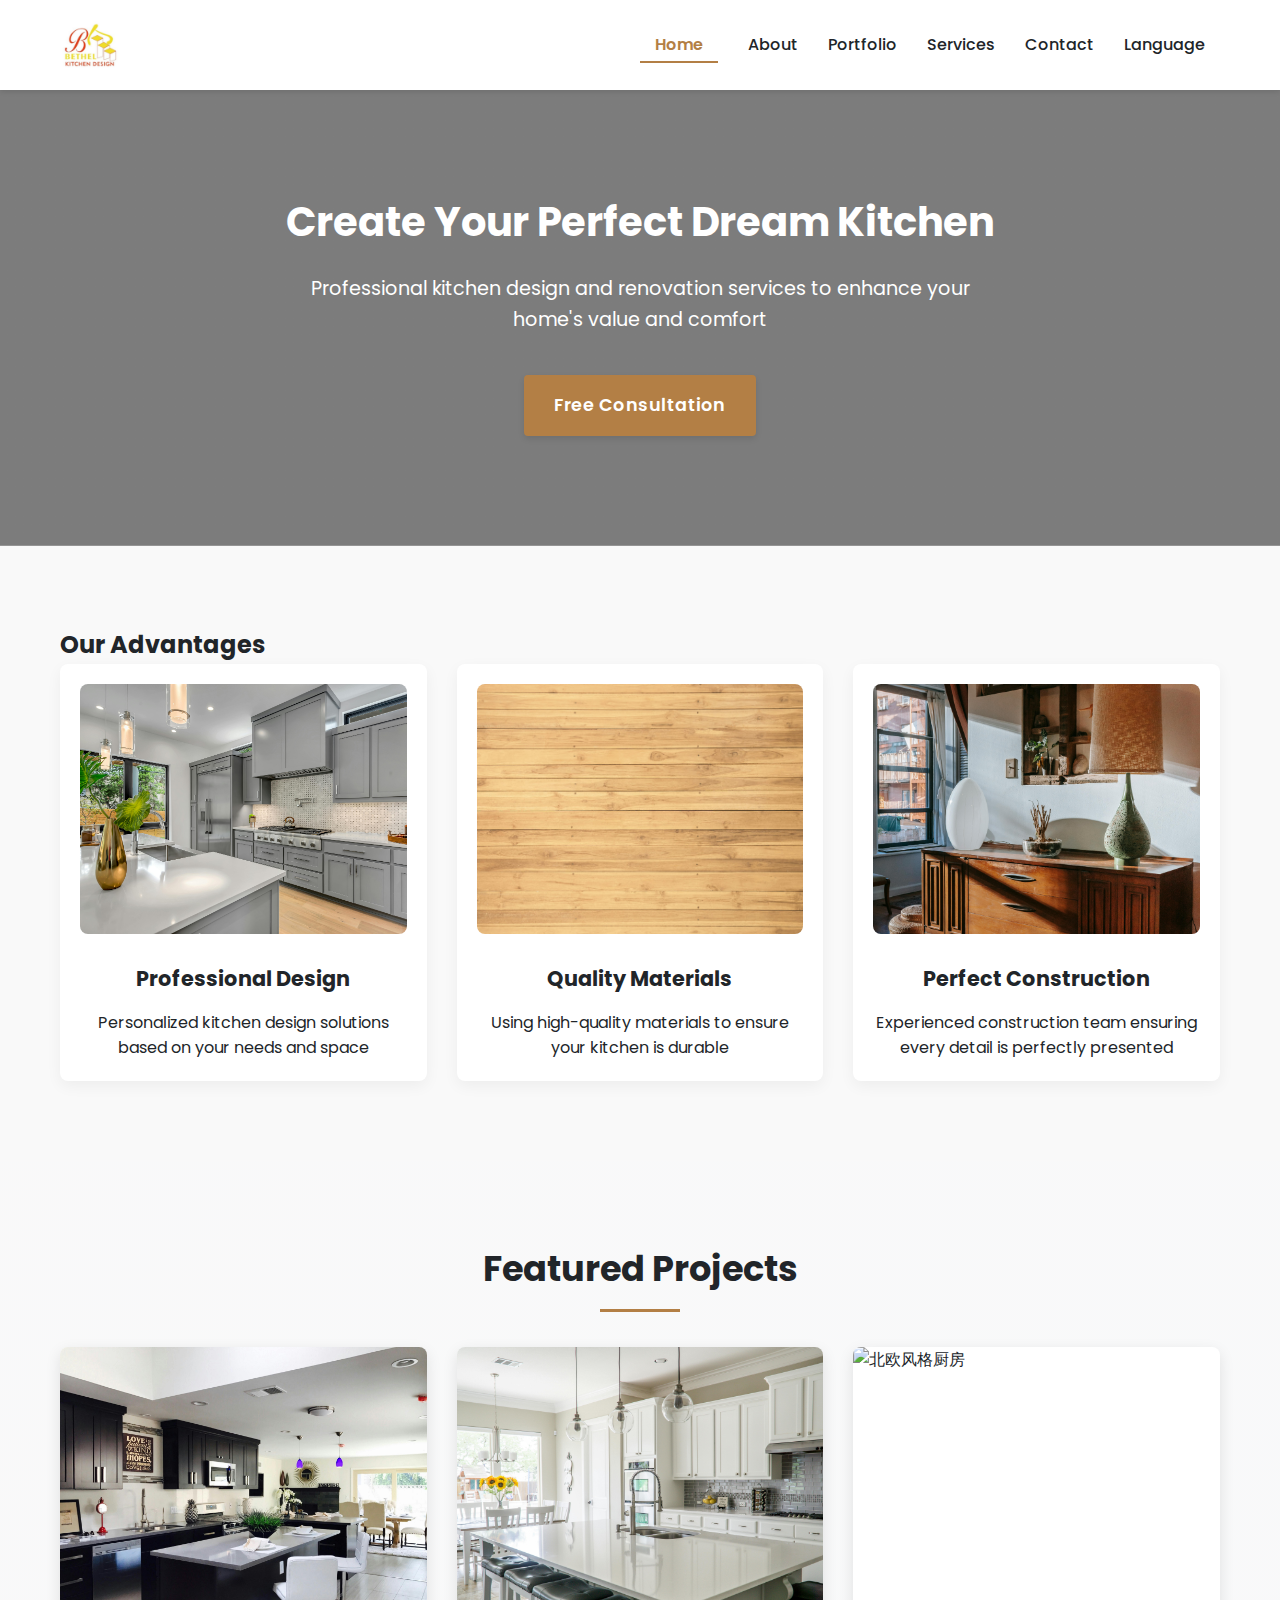
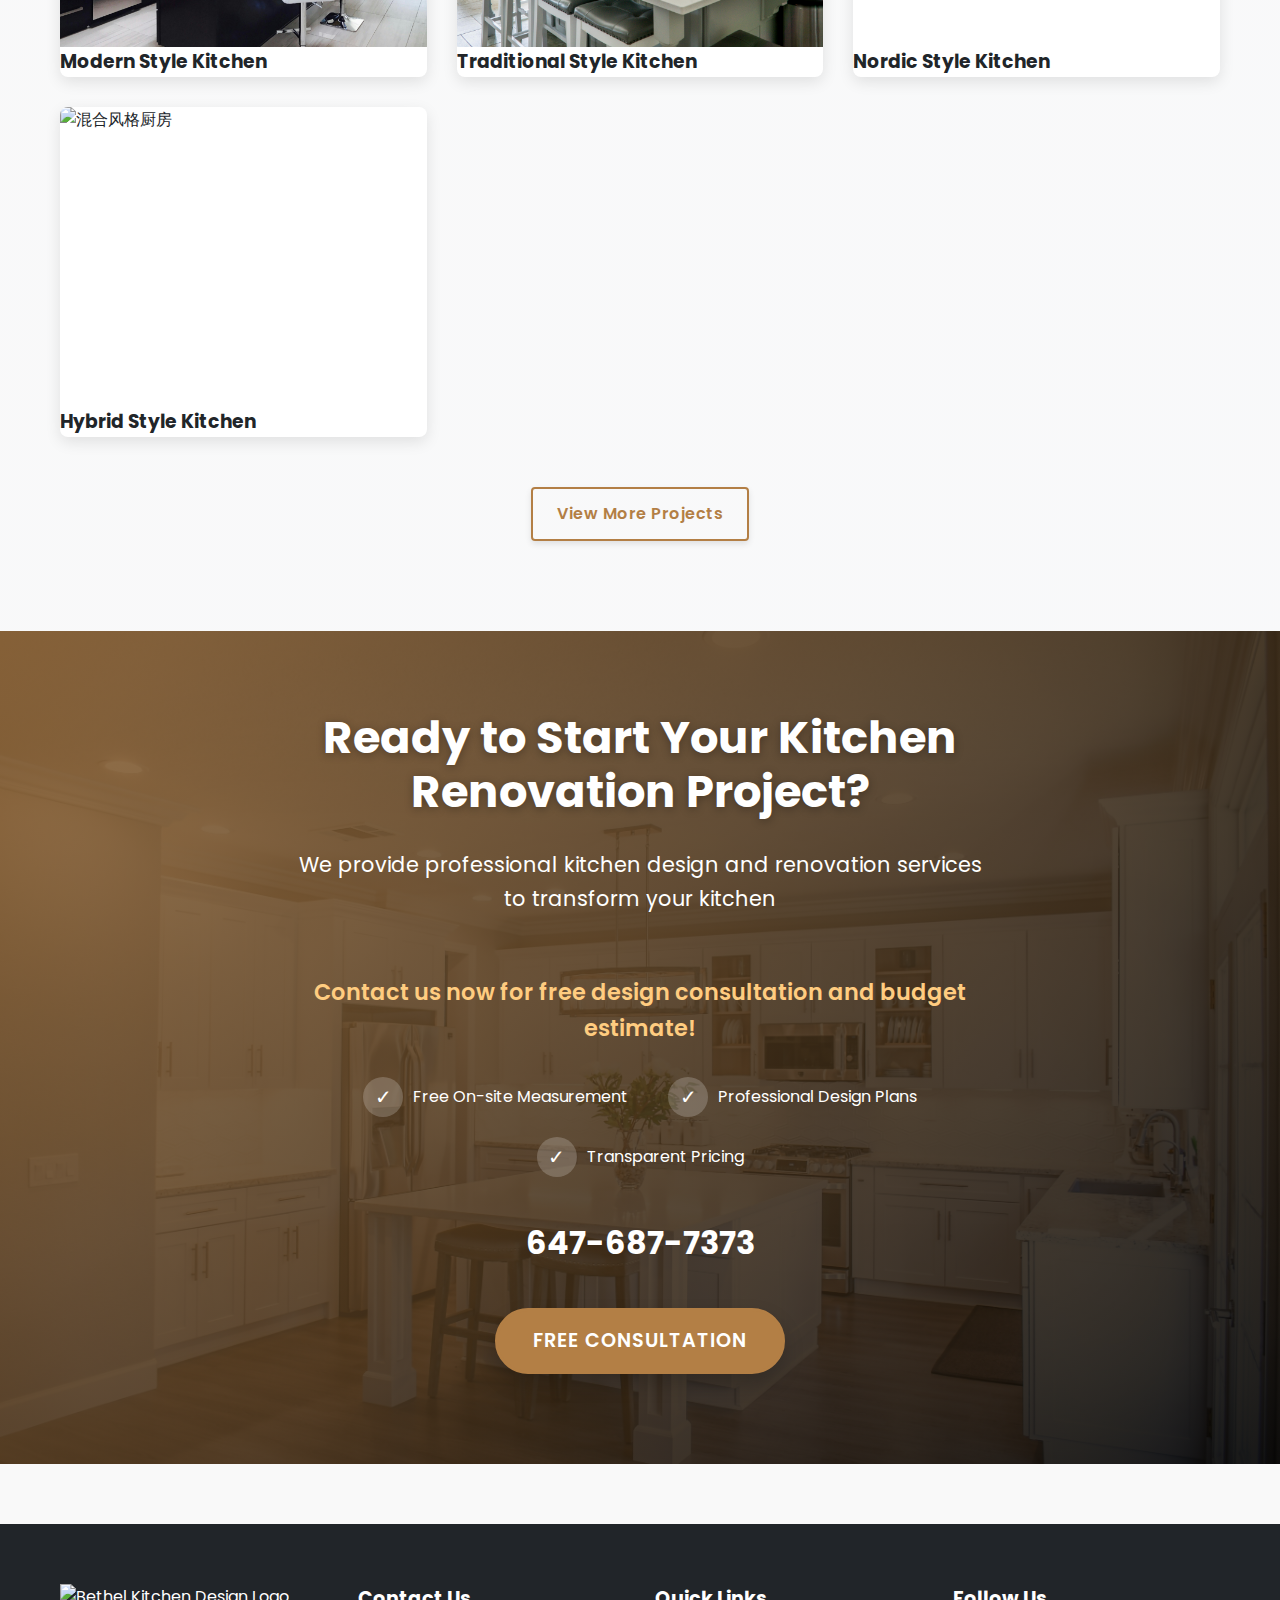
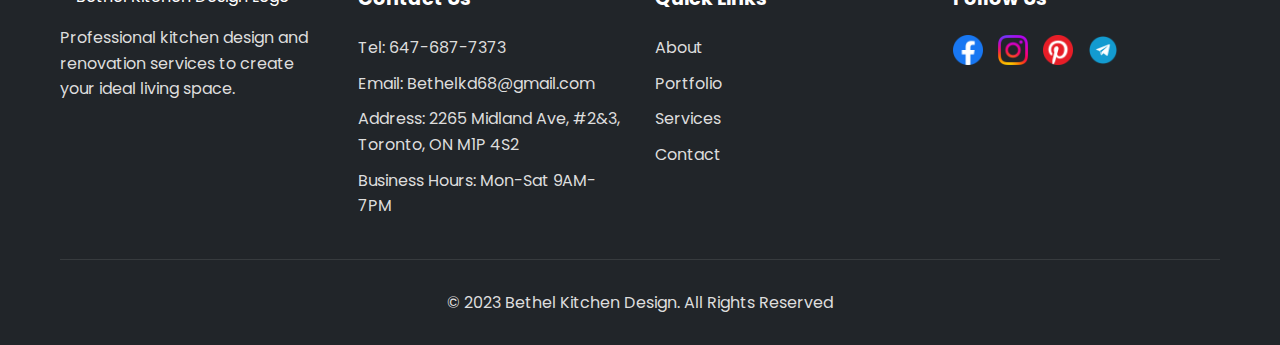
==== commit 82d97ca5: "logo" ====
--- a/index.html
+++ b/index.html
@@ -3,7 +3,7 @@
 <head>
     <meta charset="UTF-8">
     <meta name="viewport" content="width=device-width, initial-scale=1.0">
-    <title>Bethel Kitchen Design - 专业厨房设计与装修</title>
+    <title>Bethel Kitchen Design</title>
     <link rel="stylesheet" href="styles.css">
     <link rel="preconnect" href="https://fonts.googleapis.com">
     <link rel="preconnect" href="https://fonts.gstatic.com" crossorigin>
@@ -13,7 +13,7 @@
     <header>
         <div class="container">
             <div class="logo">
-                <img src="images/logo/logo.png" alt="Bethel Kitchen Design Logo">
+                <img src="images/logo/Logo2.jpeg" alt="Bethel Kitchen Design Logo">
             </div>
             <nav>
                 <ul>
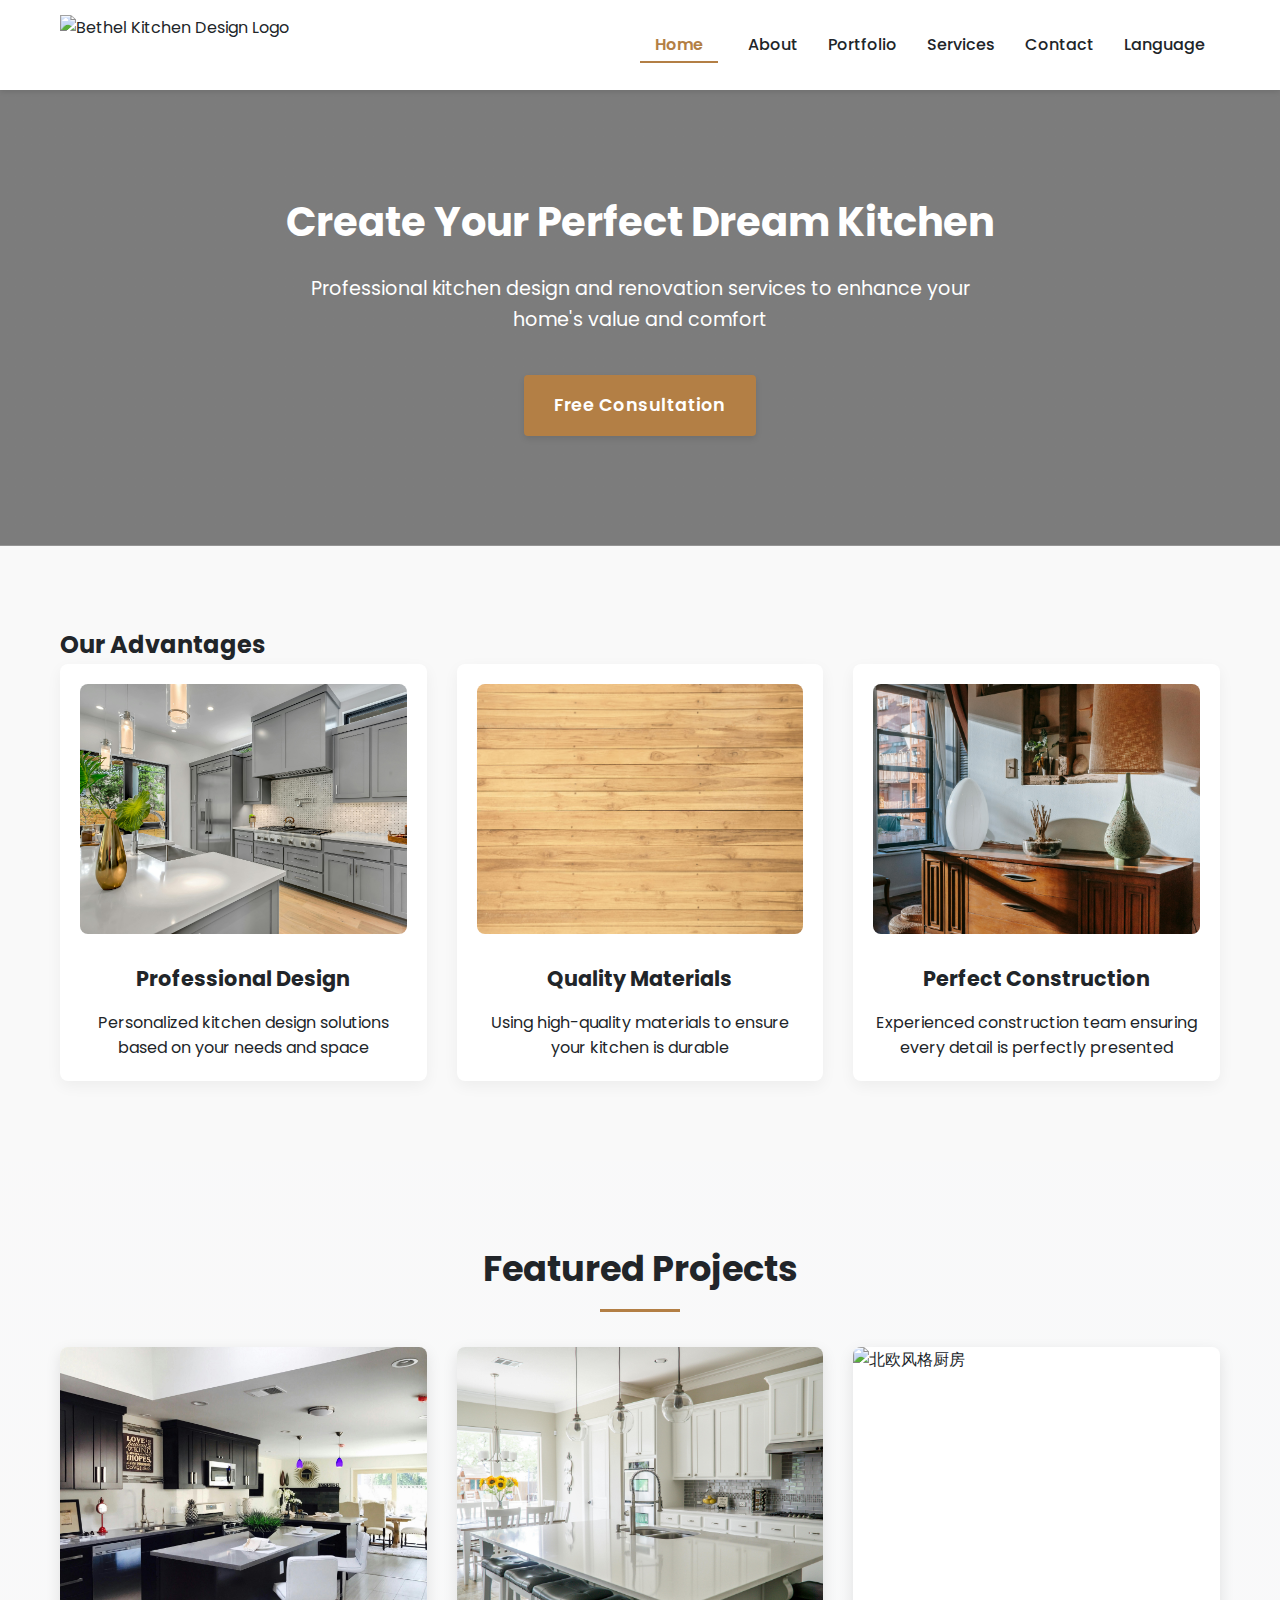
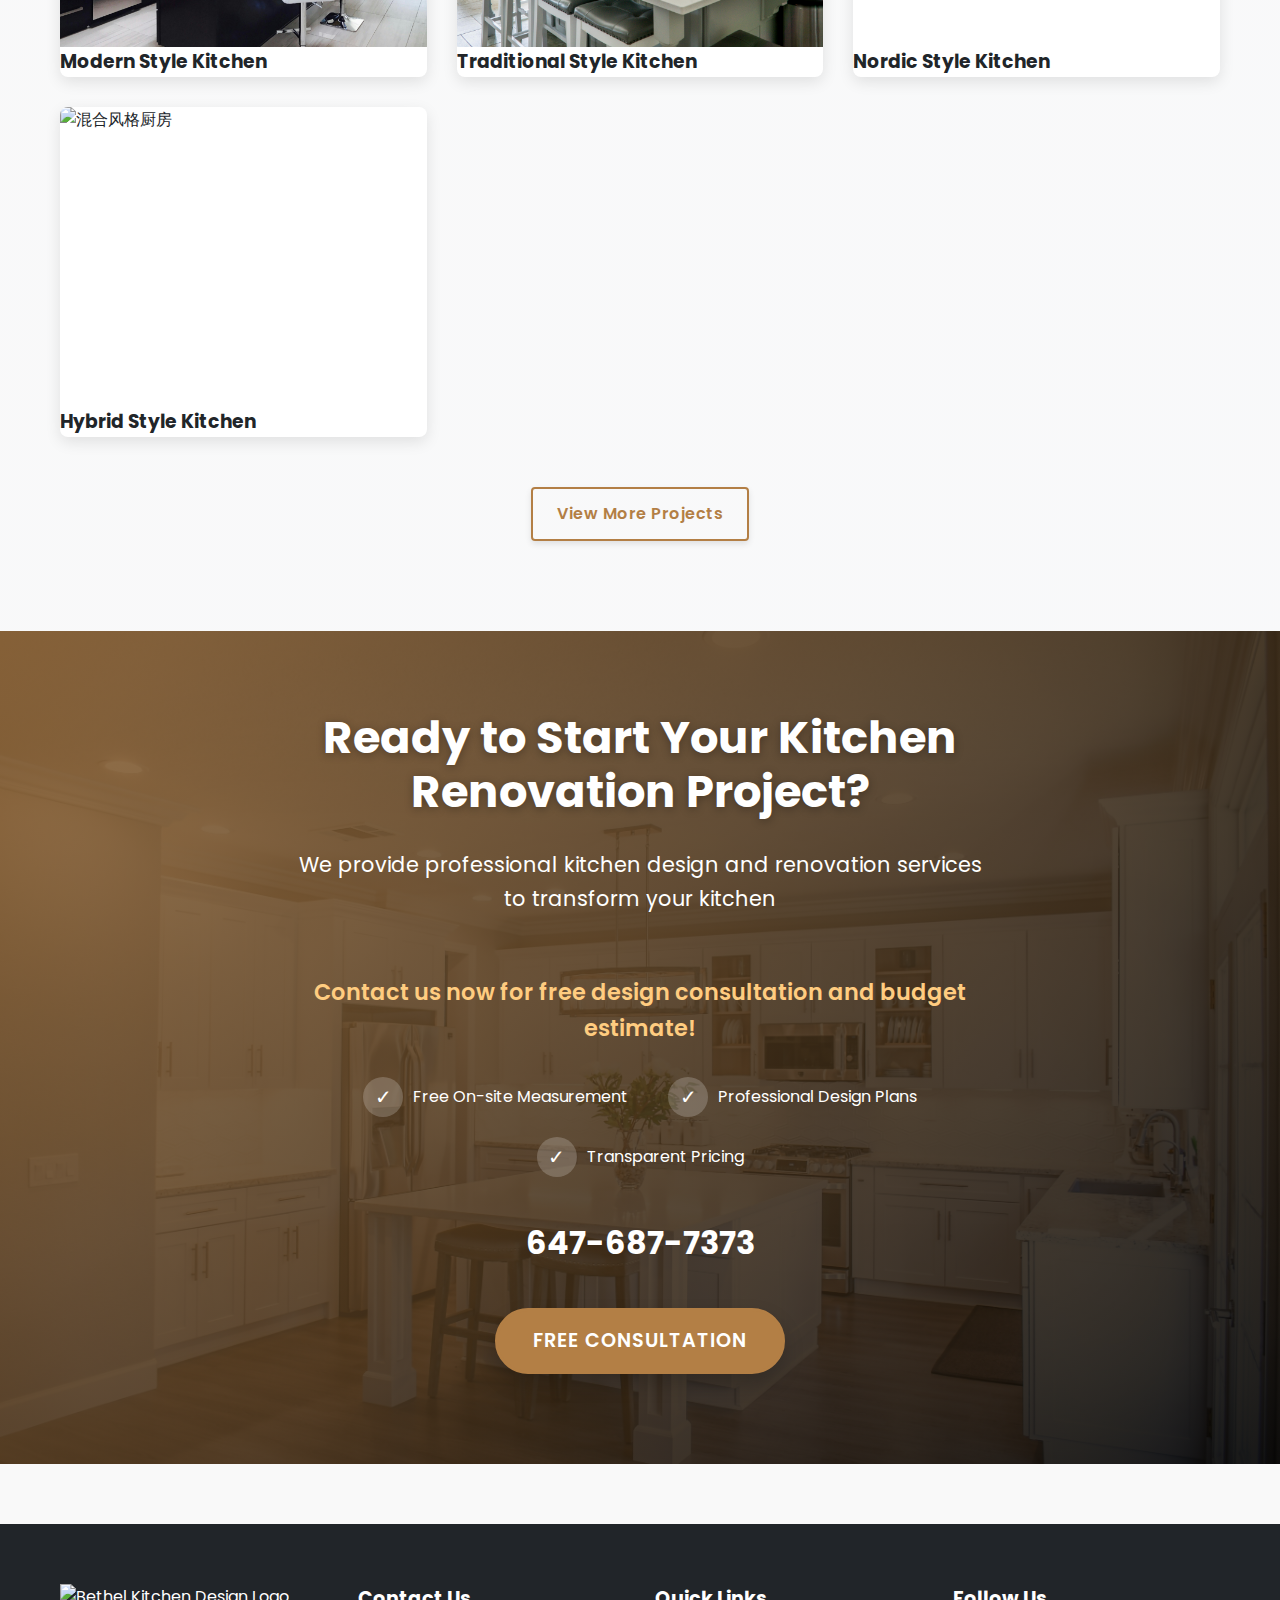
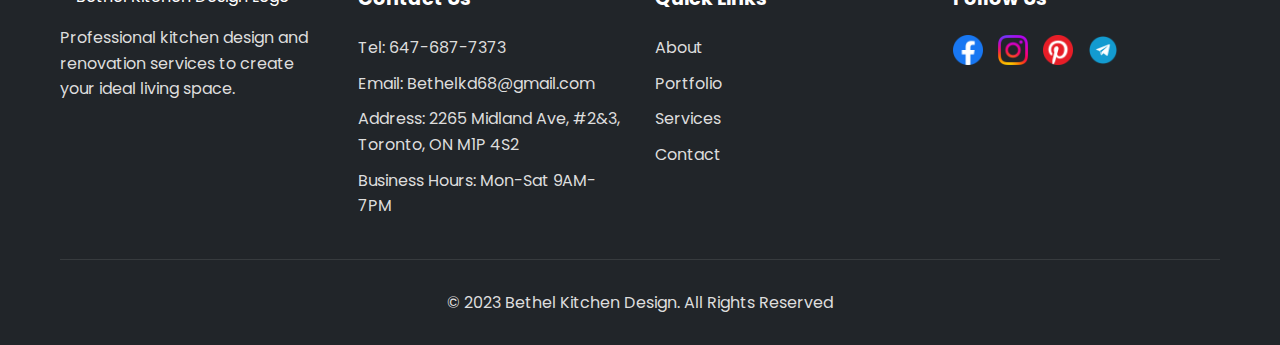
==== commit 4bb0ee50: "logo" ====
--- a/index.html
+++ b/index.html
@@ -13,7 +13,7 @@
     <header>
         <div class="container">
             <div class="logo">
-                <img src="images/logo/Logo2.jpeg" alt="Bethel Kitchen Design Logo">
+                <img src="https://raw.githubusercontent.com/用户名/仓库名/main/images/logo/Logo2.jpeg" alt="Bethel Kitchen Design Logo">
             </div>
             <nav>
                 <ul>
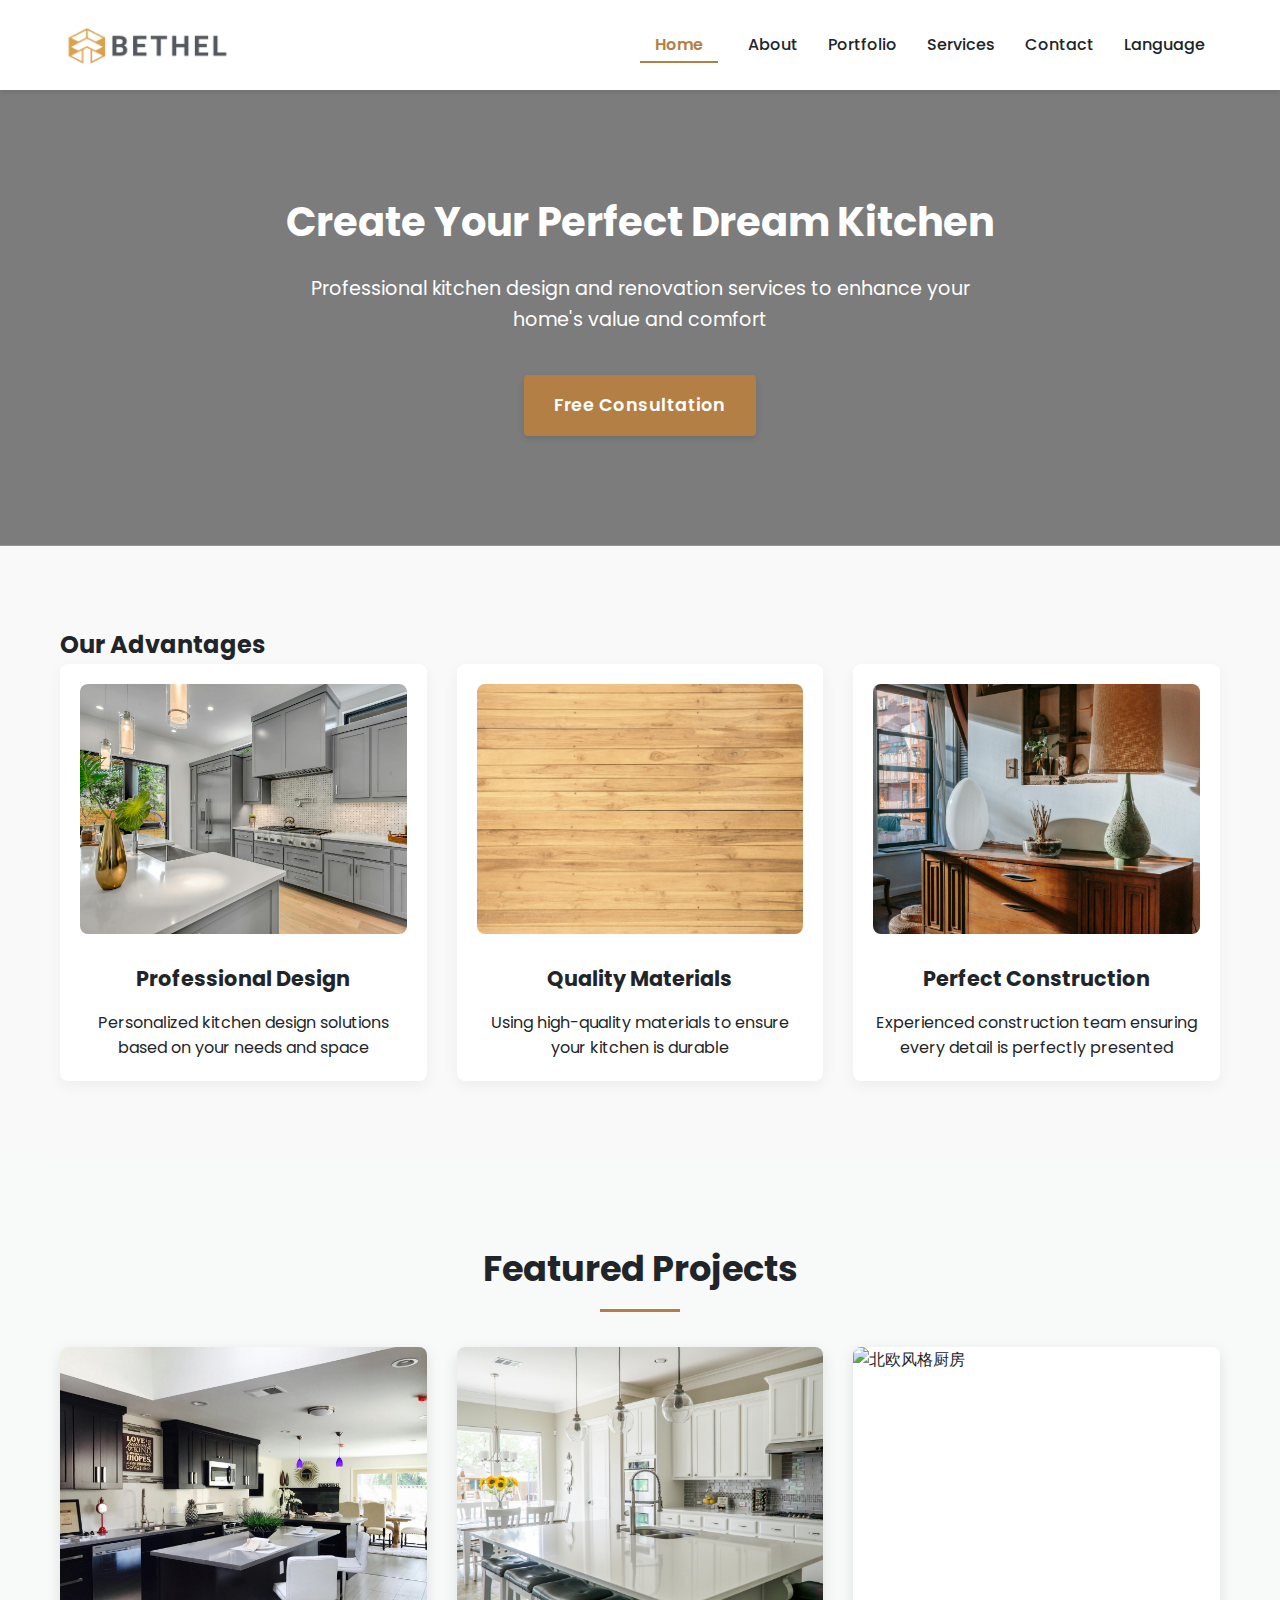
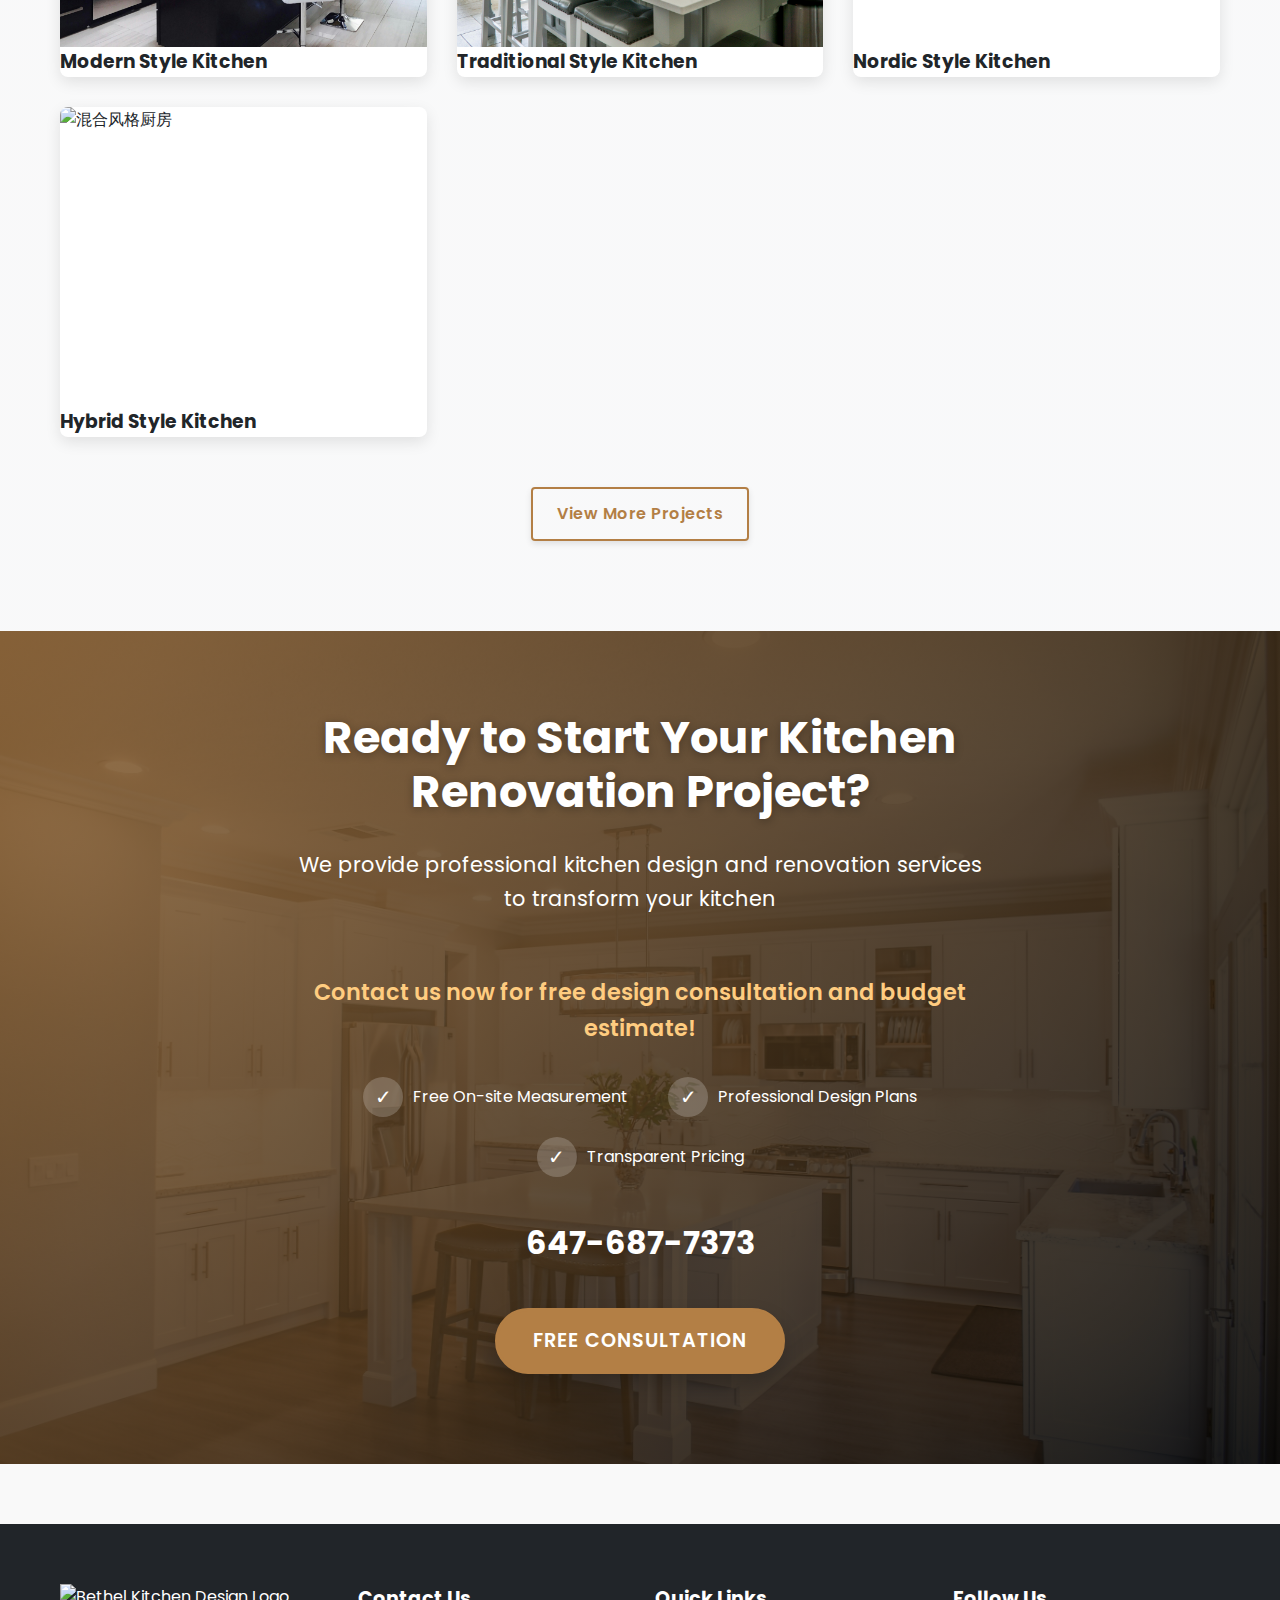
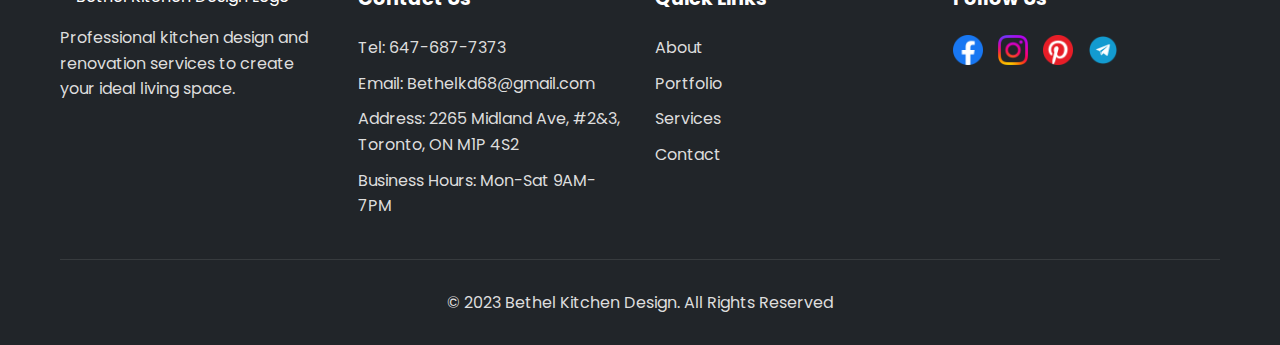
==== commit e3444625: "logo" ====
--- a/index.html
+++ b/index.html
@@ -13,7 +13,7 @@
     <header>
         <div class="container">
             <div class="logo">
-                <img src="https://raw.githubusercontent.com/用户名/仓库名/main/images/logo/Logo2.jpeg" alt="Bethel Kitchen Design Logo">
+                <img src="images/logo/Logo.png" alt="Bethel Kitchen Design Logo">
             </div>
             <nav>
                 <ul>
@@ -160,7 +160,7 @@
         <div class="container">
             <div class="footer-grid">
                 <div class="footer-info">
-                    <img src="images/logo/logo.png" alt="Bethel Kitchen Design Logo">
+                    <img src="images/logo/Logo2.jpeg" alt="Bethel Kitchen Design Logo">
                     <p data-lang="zh">专业厨房设计与装修服务，为您打造理想的生活空间。</p>
                     <p data-lang="en">Professional kitchen design and renovation services to create your ideal living space.</p>
                 </div>
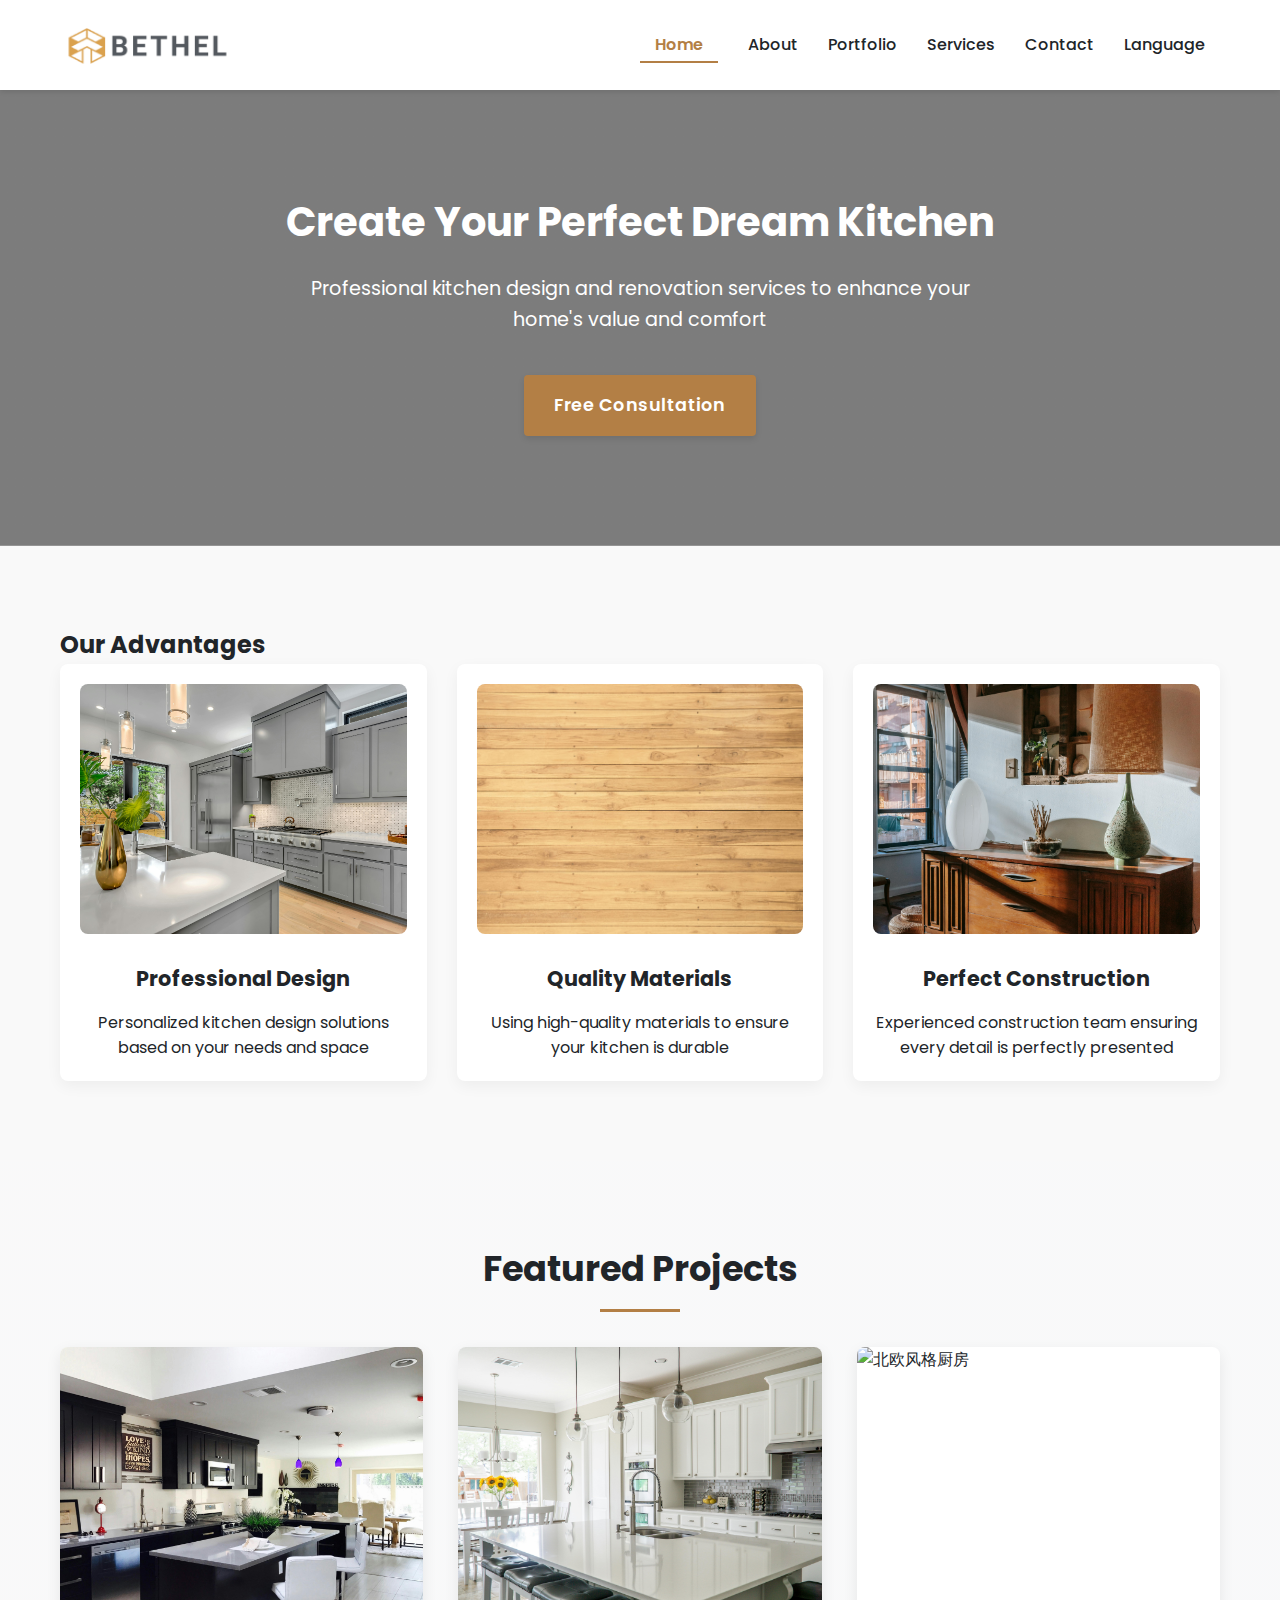
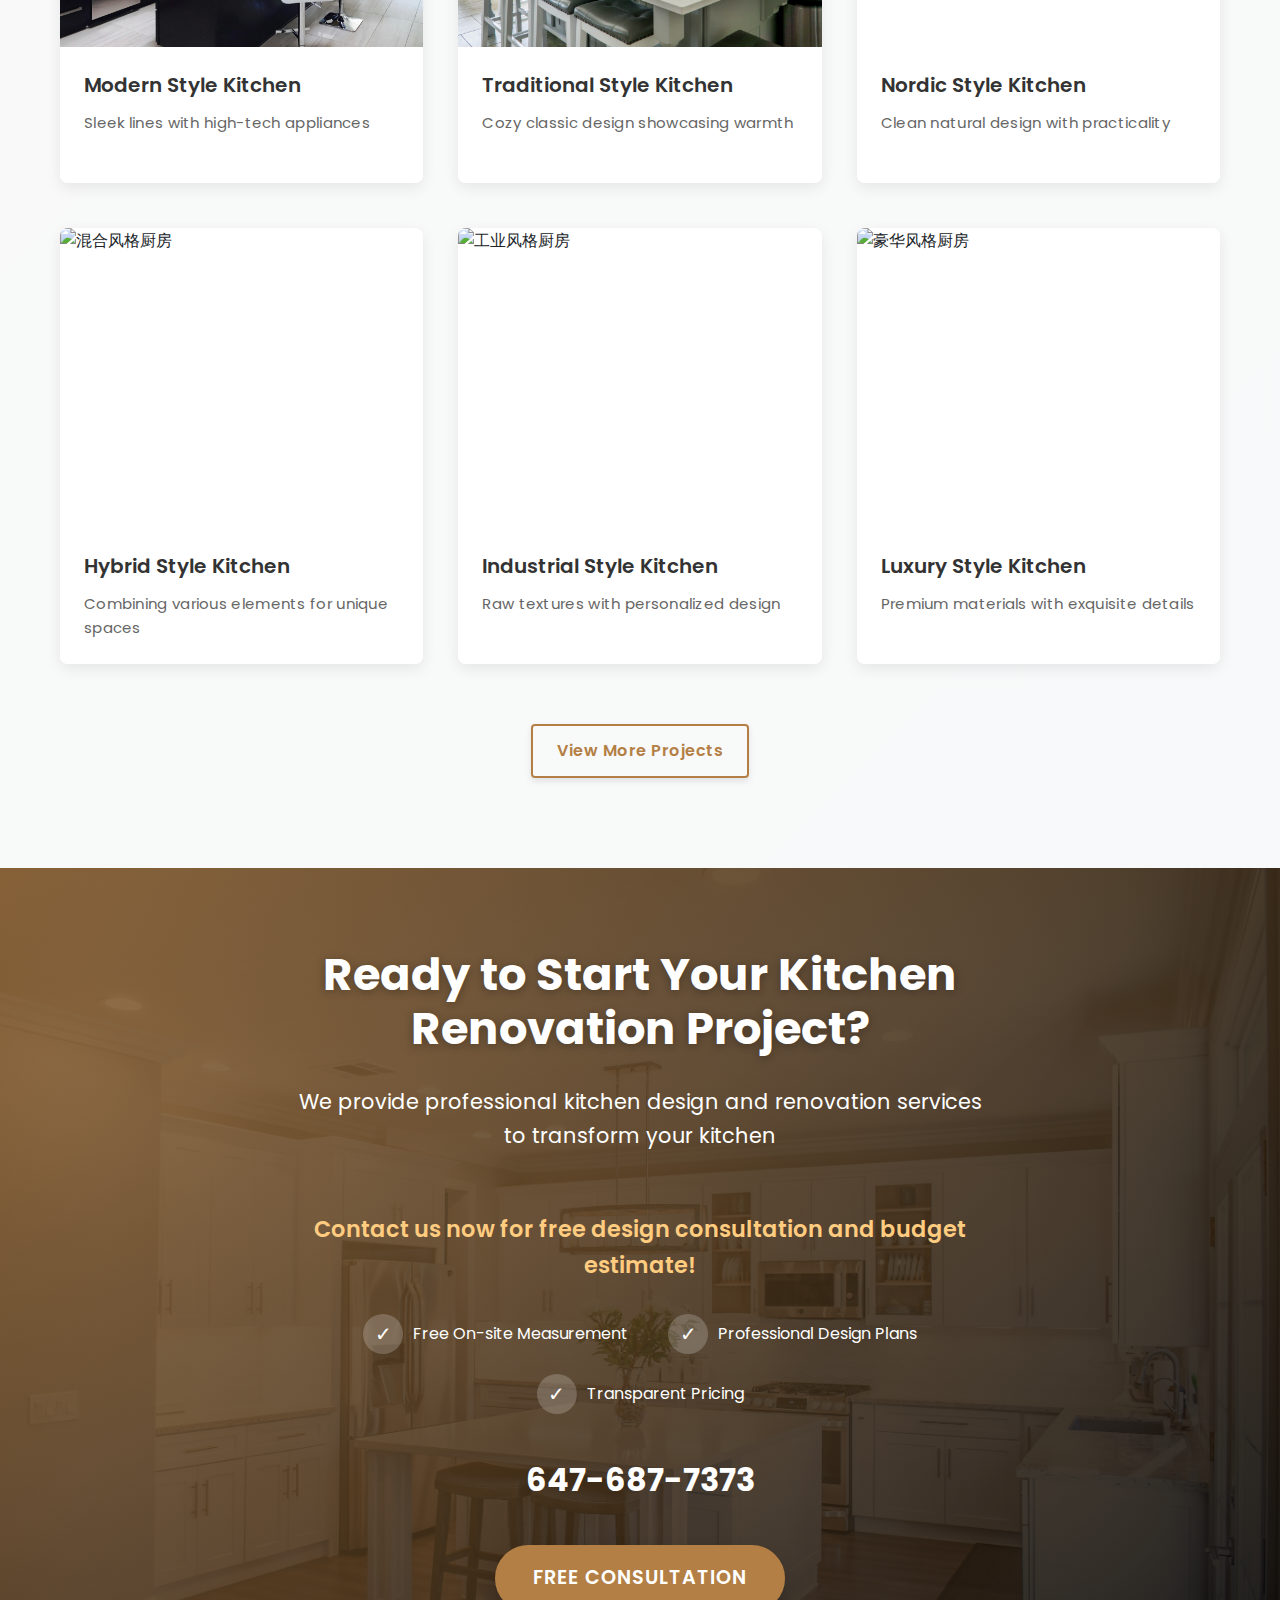
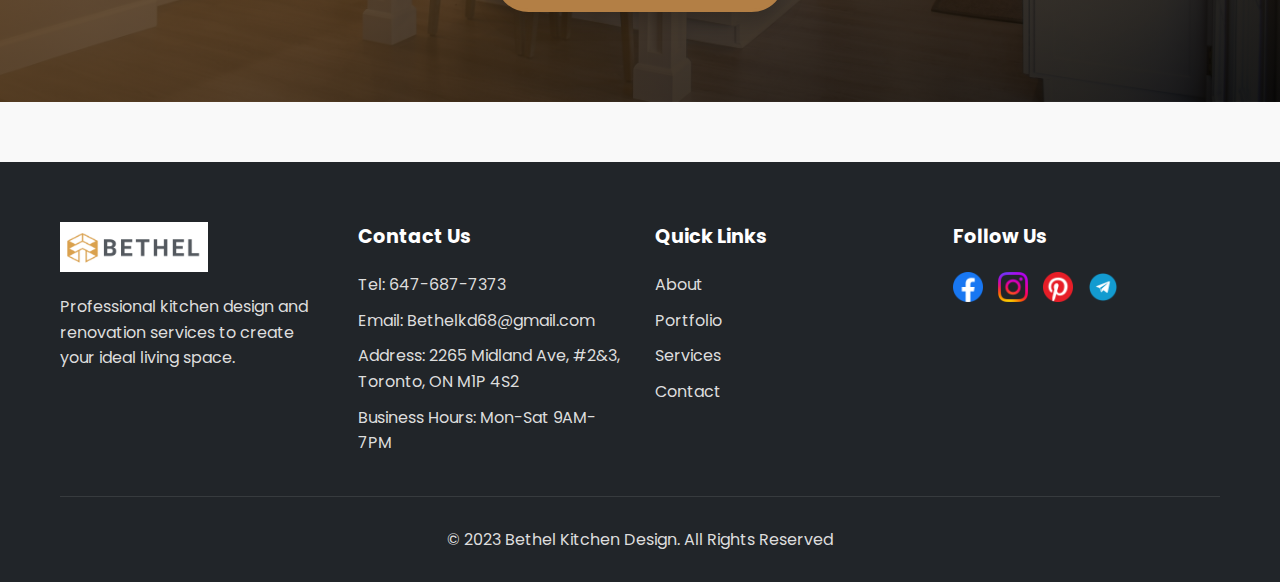
==== commit e54cb4e4: "6cards" ====
--- a/index.html
+++ b/index.html
@@ -92,23 +92,57 @@
             <div class="portfolio-grid">
                 <div class="portfolio-item">
                     <img src="images/portfolio/modern-kitchen.jpg" alt="现代风格厨房">
-                    <h3 data-lang="zh">现代风格厨房</h3>
-                    <h3 data-lang="en">Modern Style Kitchen</h3>
+                    <div class="portfolio-item-content">
+                        <h3 data-lang="zh">现代风格厨房</h3>
+                        <h3 data-lang="en">Modern Style Kitchen</h3>
+                        <p data-lang="zh">简约流畅的线条设计，搭配高科技电器</p>
+                        <p data-lang="en">Sleek lines with high-tech appliances</p>
+                    </div>
                 </div>
                 <div class="portfolio-item">
                     <img src="images/portfolio/traditional-kitchen.jpg" alt="传统风格厨房">
-                    <h3 data-lang="zh">传统风格厨房</h3>
-                    <h3 data-lang="en">Traditional Style Kitchen</h3>
+                    <div class="portfolio-item-content">
+                        <h3 data-lang="zh">传统风格厨房</h3>
+                        <h3 data-lang="en">Traditional Style Kitchen</h3>
+                        <p data-lang="zh">温馨舒适的经典设计，彰显家的温暖</p>
+                        <p data-lang="en">Cozy classic design showcasing warmth</p>
+                    </div>
                 </div>
                 <div class="portfolio-item">
                     <img src="https://images.pexels.com/photos/2062426/pexels-photo-2062426.jpeg" alt="北欧风格厨房">
-                    <h3 data-lang="zh">北欧风格厨房</h3>
-                    <h3 data-lang="en">Nordic Style Kitchen</h3>
+                    <div class="portfolio-item-content">
+                        <h3 data-lang="zh">北欧风格厨房</h3>
+                        <h3 data-lang="en">Nordic Style Kitchen</h3>
+                        <p data-lang="zh">简洁自然的设计理念，注重实用性</p>
+                        <p data-lang="en">Clean natural design with practicality</p>
+                    </div>
                 </div>
                 <div class="portfolio-item">
                     <img src="https://images.pexels.com/photos/6492403/pexels-photo-6492403.jpeg" alt="混合风格厨房">
-                    <h3 data-lang="zh">混合风格厨房</h3>
-                    <h3 data-lang="en">Hybrid Style Kitchen</h3>
+                    <div class="portfolio-item-content">
+                        <h3 data-lang="zh">混合风格厨房</h3>
+                        <h3 data-lang="en">Hybrid Style Kitchen</h3>
+                        <p data-lang="zh">结合多种风格元素，创造独特空间</p>
+                        <p data-lang="en">Combining various elements for unique spaces</p>
+                    </div>
+                </div>
+                <div class="portfolio-item">
+                    <img src="https://images.pexels.com/photos/3926542/pexels-photo-3926542.jpeg" alt="工业风格厨房">
+                    <div class="portfolio-item-content">
+                        <h3 data-lang="zh">工业风格厨房</h3>
+                        <h3 data-lang="en">Industrial Style Kitchen</h3>
+                        <p data-lang="zh">原始粗犷的质感，展现个性化设计</p>
+                        <p data-lang="en">Raw textures with personalized design</p>
+                    </div>
+                </div>
+                <div class="portfolio-item">
+                    <img src="https://images.pexels.com/photos/7061072/pexels-photo-7061072.jpeg" alt="豪华风格厨房">
+                    <div class="portfolio-item-content">
+                        <h3 data-lang="zh">豪华风格厨房</h3>
+                        <h3 data-lang="en">Luxury Style Kitchen</h3>
+                        <p data-lang="zh">高端材料与精致细节，尽显奢华</p>
+                        <p data-lang="en">Premium materials with exquisite details</p>
+                    </div>
                 </div>
             </div>
             <div class="cta-buttons">
@@ -160,7 +194,7 @@
         <div class="container">
             <div class="footer-grid">
                 <div class="footer-info">
-                    <img src="images/logo/Logo2.jpeg" alt="Bethel Kitchen Design Logo">
+                    <img src="images/logo/Logo.png" alt="Bethel Kitchen Design Logo">
                     <p data-lang="zh">专业厨房设计与装修服务，为您打造理想的生活空间。</p>
                     <p data-lang="en">Professional kitchen design and renovation services to create your ideal living space.</p>
                 </div>
--- a/styles.css
+++ b/styles.css
@@ -1269,4 +1269,78 @@
     .services-cta h2 {
         font-size: 1.8rem;
     }
+}
+
+/* 项目卡片内容区样式优化 */
+.portfolio-item-content {
+    padding: 24px;
+    background: #fff;
+    transition: background-color 0.3s ease;
+}
+
+.portfolio-item:hover .portfolio-item-content {
+    background-color: #f8f9fa;
+}
+
+.portfolio-item h3 {
+    margin: 0 0 12px 0;
+    color: #333;
+    font-size: 20px;
+    font-weight: 600;
+    line-height: 1.4;
+}
+
+.portfolio-item p {
+    margin: 0;
+    color: #666;
+    font-size: 15px;
+    line-height: 1.6;
+    letter-spacing: 0.3px;
+    min-height: 48px; /* 确保所有描述文本有一致的最小高度 */
+}
+
+/* 调整卡片边距和阴影 */
+.portfolio-item {
+    border-radius: 8px;
+    overflow: hidden;
+    box-shadow: 0 5px 15px rgba(0,0,0,0.08);
+    transition: transform 0.3s ease, box-shadow 0.3s ease;
+    margin-bottom: 10px;
+}
+
+.portfolio-item:hover {
+    transform: translateY(-5px);
+    box-shadow: 0 12px 20px rgba(0,0,0,0.12);
+}
+
+/* 调整卡片网格布局 */
+.portfolio-grid {
+    display: grid;
+    grid-template-columns: repeat(3, 1fr);
+    gap: 35px;
+    margin: 40px 0;
+}
+
+/* 响应式调整 */
+@media (max-width: 992px) {
+    .portfolio-grid {
+        grid-template-columns: repeat(2, 1fr);
+        gap: 25px;
+    }
+    
+    .portfolio-item-content {
+        padding: 20px;
+    }
+}
+
+@media (max-width: 576px) {
+    .portfolio-grid {
+        grid-template-columns: 1fr;
+        gap: 20px;
+    }
+    
+    .portfolio-item h3 {
+        font-size: 18px;
+        margin-bottom: 8px;
+    }
 } 